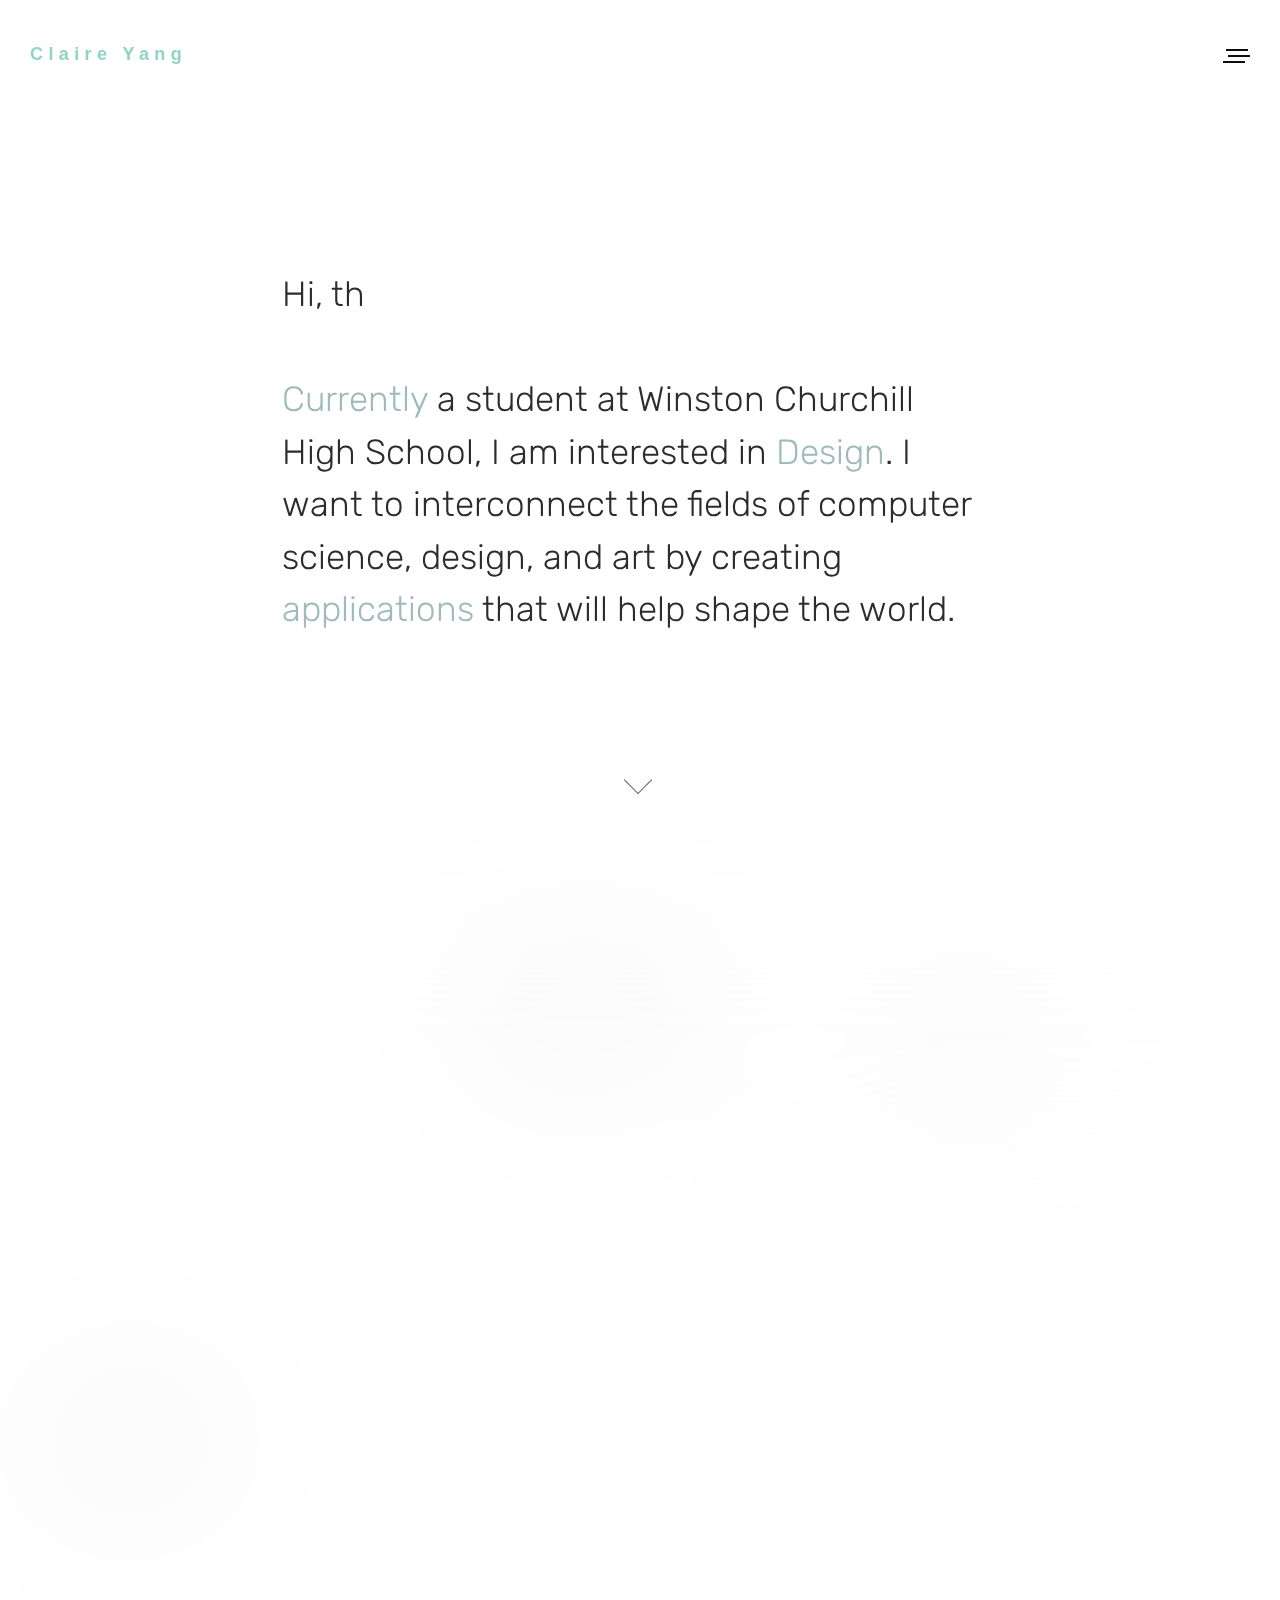
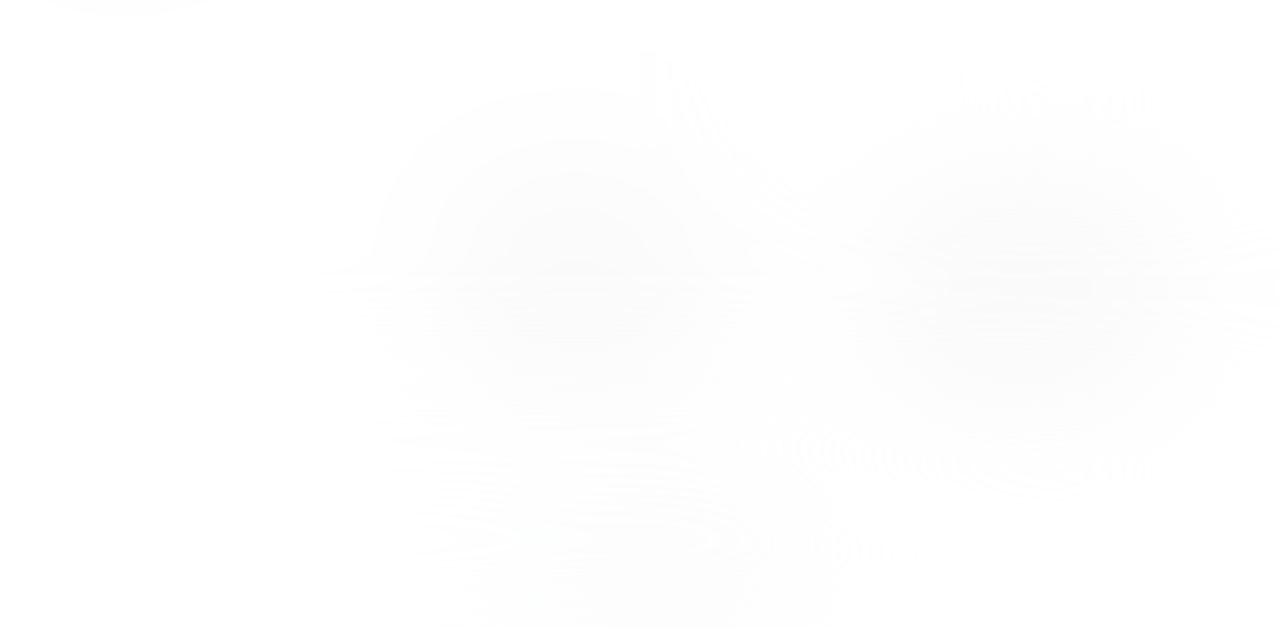
==== index.html @ 44d690f8 "Update index.html" ====
<!DOCTYPE html>
 <html lang="en" class="no-js">
 <head>
 <meta http-equiv="Content-Type" content="text/html; charset=utf-8" >
     <meta charset="utf-8" />
     <meta name="description" content="Claire Yang's design portfolio and artwork" />
     <meta name="keywords" content="design,portfolio, art, claire, yang, gallery" />
     <meta name="robots" content="nofollow" />
     <meta http-equiv="author" content="Claire Yang" />
     <meta http-equiv="pragma" content="no-cache" />
     <meta name="viewport" content="width=device-width" />
     <meta http-equiv="x-ua-compatible" content="ie=edge">
     <title>Claire Yang</title>
     <link href="https://fonts.googleapis.com/css?family=Poppins:400,600|Rubik:300,500" rel="stylesheet">
     <link href="https://fonts.googleapis.com/css?family=Poppins:400,600|Rubik:300,500" rel="stylesheet">

     <link rel="stylesheet" href="scripts/css/style.css" media="screen" />
 	<link rel="stylesheet" id="mqueries-style-css"  href="scripts/css/mqueries.css" type="text/css" media="all" />

     <script src="scripts/js/modernizr.js"></script>
 <!--     <script src="https://ajax.googleapis.com/ajax/libs/jquery/3.1.0/jquery.min.js" type="text/javascript"></script>
  -->
 </head>

 <body>
     <div class="site-container">
 		<!-- HEADER -->
 		<header id="header" class="header-transparent">        
 			<div class="header-inner clearfix">

 	            <div id="logo" class="left-float">
 					<a id="dark-logo" class="logotype" href="index.html"><strong>Claire Yang</strong></a>
 	            </div>

 	            <div id="menu" class="right-float clearfix">
 	                <a href="#" class="open-nav"><span class="hamburger"></span></a>

 	            	<nav id="main-nav">
 						<ul>
 							<li class="current-menu-item"><a href="#showcase">Portfolio</a>
 	                        	<ul class="submenu">
 	                            	        <li><p style="text-align:left; color:white; font-family: 'quicksand', Arial, sans-serif;font-size: 0.8em;">Artwork+Design+Computation</p></li>
 							                            </ul>							<li><a href="Resume.pdf" target="_blank">Resume</a></li>
 	             	                    </ul>
 	            	</nav>
 	            </div>

 			</div> <!-- END .header-inner -->
 		</header>

         <section id="hero" class="hero-almostfull site-header cf">

             <div class=“cf"></div>
             	
             	<div class="site-tagline">
                 	<p><span class="hoverIntro">Hello, I'm Claire Yang.</span></br> </br><a href="#" class ="hoverWord" data-words="Currently|2016-2020">Currently</a> a student at Winston Churchill High School, I am interested in <a href=“#" class="hoverWord" data-words = "Design|Communications">Design</a>. I want to interconnect the fields of computer science, design, and art by creating <a href="#" class="hoverWord" data-words = "applications|software">applications</a> that will help shape the world.</p>

             	</div>
                 <section id="scrollArrow" class="demo"><!--codepen from Naoya-->
                     <a href="#"><span></span></a>
                 </section><!--end code pen -->

         </section>
         <section class="site-content" id ="showcase" style="filter:blur(90px)">
             <div class="projects-feed cf">

                 <article class="project cf">
                     <a href="pages/portfolio1/index.html">
                         <div class="thumb">
                             <div data-picture data-alt="">
                                 <div data-src="pages/portfolio1/Claire with Leafgrayscale.jpg"></div>
                                 <noscript>
                                     <img src="pages/portfolio1/Claire with Leafgrayscale.jpg" alt="" />
                                 </noscript>
                             </div>
                         </div>

                         <div class="project-content-container">
                             <div class="project-content">
                                 <div class="table">
                                     <div class="table-cell">
                                         <div class="thumbnail-title">Portfolio</div>


                                          <p class="thumbnail-description">Artwork</p>
                                     </div>
                                 </div>
                             </div>
                         </div>
                         <!-- <div class="overlay"></div> --><!--OLD OPACITY THINGY-->
                     </a>
                 </article>
                 <article class="project cf">
                     <a href="pages/art/index.html">
                         <div class="thumb">
                             <div data-picture data-alt="">
                                 <div data-src="pages/art/Circle Painter-6.jpg"></div>
                                 <noscript>
                                     <img src="pages/art/Circle Painter-6.jpg" alt="" />
                                 </noscript>
                             </div>
                         </div>

                         <div class="project-content-container">
                             <div class="project-content">
                                 <div class="table">
                                     <div class="table-cell">
                                         <div class="thumbnail-title">art</div>

                                           <p class="thumbnail-description">Interactive art + Code</p>
                                     </div>
                                 </div>
                             </div>
                         </div>
                     </a>
                 </article>
                 <article class="project cf">
                     <a href="pages/design/index.html" >
                         <div class="thumb">
                             <div data-picture data-alt="">
                                 <div data-src="pages/design/Glow Night.pdf"></div>

                                 <noscript>
                                     <img src="pages/design/Glow Night.pdf" alt="" />
                                 </noscript>
                             </div>
                         </div>

                         <div class="project-content-container">
                             <div class="project-content">
                                 <div class="table">
                                     <div class="table-cell">
                                         <div class="thumbnail-title"> design</div>

                                           <p class="thumbnail-description">Logo + Flyers</p>
                                     </div>
                                 </div>
                             </div>
                         </div>
                     </a>
                 </article>
                 <!--used to have this "data-tilt data-tilt-max = "2" " right in project cf-->
                 <article class="project cf" >
                     <a href="pages/graphic/index.html">
                         <div class="thumb">
                             <div data-picture data-alt="">
                                 <div data-src="pages/graphic/Data Graphic.pdf"></div>
                                 <noscript>
                                     <img src="pages/graphic/Data Graphic.pdf" alt="" />
                                 </noscript>
                             </div>
                         </div>

                         <div class="project-content-container">
                             <div class="project-content">
                                 <div class="table">
                                     <div class="table-cell">
                                        <div class="thumbnail-title">Graphic</div>
                                           <p class="thumbnail-description">MoCo Student Graphic Designer</p>
                                     </div>
                                 </div>
                             </div>
                         </div>
                     </a>
                 </article>
                 <article class="project cf">
                     <a href="pages/computation/index.html">
                         <div class="thumb">
                             <div data-picture data-alt="">
                                 <div data-src="pages/computation/Dorm.png"></div>
                                 <noscript>
                                     <img src="pages/computation/Dorm.png" alt="" />
                                 </noscript>
                             </div>
                         </div>

                         <div class="project-content-container">
                             <div class="project-content">
                                 <div class="table">
                                     <div class="table-cell">
                                         <div class="thumbnail-title">Computing</div>

                                          <p class="thumbnail-description">Computer Science Project</p>
                                                                                            </div>
                                 </div>
                             </div>
                         </div>
                     </a>
                 </article>


             <!--END .projects-feed-->
             </div>
 			<div>
 				<p style="text-align:center; margin:40px; font-size:0.8em;"><a href=“mailto:clairesyyang@hotmail.com”>clairesyyang@hotmail.com</a>   |   240-444-2303  |  <br>Please contact me if you have any questions :) </p>
 			</div>

         <!--END .site-content-->
         </section>


     <!--END .site-container-->
     </div>
 	  <script src="scripts/js/jquery-2.1.4.min.js"></script>
 	<script type="text/javascript" src="scripts/js/script.js"></script>

     <script src="scripts/js/jquery.imagesloaded.min.js"></script>
     <script src="scripts/js/main.js"></script>  
     <script src="scripts/js/typed.js" type="text/javascript"></script>
     <script type = "text/javascript" src = "scripts/js/vanillaTilt.js"></script>

    <script>
         $(document).ready(function(){
             Typed.new('.hoverIntro', {
                 strings: ["Hi, this is Claire! Welcome to my portfolio!"],
                 typeSpeed:95,
                 backDelay: 1200,
                 loop: false,
                 contentType: 'html', // or text
                 loopCount: 1,
             });
         });
     </script>

 </body>
 </html>
---- scripts/css/style.css ----
/*=================================*/
/*  Table of Contents

/*  - Reset & Clearfix Styles
/*  - Main Styles
/*General elements
/*typeeffects
/*header/menyu/nav/portfolio
/*  	- type effect
/*		- the scroll bounce arrow
/*      - Titles
/*		- Column Grids / Spacer
/*		- Horizontal
/*	    - HERO / PAGETITLE
/*      - Navigation Styles
/*      - Projects Feed - Grid look from MIT MEDia labs and LEvent Usta! Microinteractions from me
/*  - Structure
/*  - Grid
/*  - Footer Styles
/*  - Media Queries
/*=================================*/
/* Reset & Clearfix Styles
/*=================================*/

html, body, div, span, applet, object, iframe, 
h1, h2, h3, h4, h5, h6, p, blockquote, pre, a, 
abbr, acronym, address, big, cite, code, del, 
dfn, em, img, ins, kbd, q, s, samp, small, 
strike, strong, sub, sup, tt, var, b, u, i, dl, dt, dd, ol, ul, li, fieldset, form, 
label, legend, table, caption, tbody, tfoot, 
thead, tr, th, td { 
	margin: 0; padding: 0; border: 0; 
	outline: 0; font-size: 100%; 
	vertical-align: baseline; 
	background: transparent; } 

body { line-height: 1; } 
ol, ul { list-style: none; } 
blockquote, q { quotes: none; } 
blockquote:before, 
blockquote:after, 
q:before, 
q:after { content: ''; content: none; } :focus { outline: 0; } ins { text-decoration: none; } del { text-decoration: line-through; } table { border-collapse: collapse; border-spacing: 0; }

.cf:before, .cf:after { content: " "; display: table; } .cf:after { clear: both; }

/*=================================*/
/* Main Styles
/*=================================*/
@font-face {
    font-family: PROTOTYPE;
    src: url(../../fonts/Prototype.ttf);
}
/*---------------------------------------------- 
2. GENERAL ELEMENTS
------------------------------------------------*/
#page-content {
	overflow: hidden;
	margin: 0;
	min-width: 1080px;
	}
	
#page-body {
	padding-top: 150px;					
	}
	#page-body.nopadding { padding: 0; }

.wrapper {
	width: 1080px;
	margin: 0 auto;
	}
	.wrapper-small { width: 780px;	margin: 0 auto; }
	.wrapper-mini { width: 400px;	margin: 0 auto; }
	.wrapper:after, .wrapper-small:after, .wrapper-mini:after  { content: ""; display: block; clear: both; visibility: hidden; font-size: 0;  height: 0; }

.left-float { 
	float: left; 
	}
	
.right-float { 
	float: right; 
	}
	
.align-center {
	text-align: center;
	}
	
.align-right {
	text-align: right;
	}
	
.text-light {
	color: #ffffff;
	}

.colored {
	color: #90D4C5;
	}
/*==============PAGE LOADER START===================*/

body.loading-end .pace { opacity:0!important;filter:alpha(opacity=0)!important;-ms-filter:"progid:DXImageTransform.Microsoft.Alpha(Opacity=0)"!important; }


/*==============TYPE EFFECT YASSSS ===================*/
.typed-cursor{
            opacity: 0;
            font-weight: 500;
            -webkit-animation: blink 0.8s 6;
            -moz-animation: blink 0.8s 6;
            -ms-animation: blink 0.8s 6;
            -o-animation: blink 0.8s 6;
            animation: blink 0.8s 6;
        }
        @-keyframes blink{
            0% { opacity:0; }
            50% { opacity:1; }
            100% { opacity:0; }
        }
        @-webkit-keyframes blink{
            0% { opacity:0; }
            50% { opacity:1; }
            100% { opacity:0; }
        }
        @-moz-keyframes blink{
            0% { opacity:0; }
            50% { opacity:1; }
            100% { opacity:0; }
        }
        @-ms-keyframes blink{
            0% { opacity:0; }
            50% { opacity:1; }
            100% { opacity:0; }
        }
        @-o-keyframes blink{
            0% { opacity:0; }
            50% { opacity:1; }
            100% { opacity:0; }
}
/*===============the scroll bounce arrow==================*/

#scrollArrow a:hover {
    opacity: .5;
}
#scrollArrow a span {
    position: absolute;
    left: 50%;
    bottom: 20px;
    width: 20px;
    height: 20px;
    margin-left: -12px;
    border-left: 1.5px solid #000000;
    border-bottom: 1.5px solid #000000;
    -webkit-transform: rotate(-45deg);
    transform: rotate(-45deg);
    -webkit-animation: sdb04 2s infinite;
    animation: sdb04 2s infinite;
    box-sizing: border-box;
}
@-webkit-keyframes sdb04 {
    0% {-webkit-transform: rotate(-45deg) translate(0, 0);}
    20% {-webkit-transform: rotate(-45deg) translate(-8px, 8px);}
    40% {-webkit-transform: rotate(-45deg) translate(0, 0);}
}
@keyframes sdb04 {
    0% {transform: rotate(-45deg) translate(0, 0);}
    20% {transform: rotate(-45deg) translate(-8px, 8px);}
    40% {transform: rotate(-45deg) translate(0, 0);}
}
/*==============header Stuff start ===================*/
/*---------------------------------------------- 
3. HEADER
------------------------------------------------*/
header {
	position: fixed;
	font-family: PROTOTYPE,helvetica,sans-serif;
    font-size: 18px;
	letter-spacing: 2px;
	top: 0;
	left: 0;
	width: 100%;
	height: 0px;
	z-index: 10;
}	
header.non-fixed {	position: absolute; }	
	
header .header-inner { padding: 0px 30px; height: 0; margin-top: 40px; margin-bottom: 60px; }
header .header-inner.wrapper { padding: 0; }

/* header background (white bar when nav is open)*/
header:after {
	content:"";
	background: #ffffff;
	position: absolute;
	top: -150px;									
	left: 0;	
	width: 100%;
	height: 150px;								
	transition: top 0.3s ease;
	z-index: 9;
	}
	header.nav-is-open:after { top: 0; }
	header.header-transparent:after { background: transparent; display: none; }
		
header #logo {
	max-width: 100%;
	height: 30px;								
	position: relative;
	z-index: 10;
	letter-spacing: 0.3em;
}

header #logo #dark-logo + #light-logo {
	position: absolute;
	top: 0;
	left: 0;
	height: 100%;
	opacity: 0; filter: alpha(opacity=0); -ms-filter:"progid:DXImageTransform.Microsoft.Alpha(Opacity=0)";
}


/* switching logos */
header #logo .logotype { transition: opacity 0.3s ease; }
header.nav-is-open #logo #dark-logo { opacity: 1; filter: alpha(opacity=100); -ms-filter:"progid:DXImageTransform.Microsoft.Alpha(Opacity=100)"; }
header.nav-is-open #logo #light-logo {opacity:0;filter: alpha(opacity=0);-ms-filter:"progid:DXImageTransform.Microsoft.Alpha(Opacity=0)";}
header #logo.show-light-logo #dark-logo { opacity: 0; filter: alpha(opacity=0); -ms-filter:"progid:DXImageTransform.Microsoft.Alpha(Opacity=0)"; }
header #logo.show-light-logo #dark-logo + #light-logo { opacity: 1; filter: alpha(opacity=100); -ms-filter:"progid:DXImageTransform.Microsoft.Alpha(Opacity=100)"; }

.header-transparent #logo #dark-logo { opacity: 1; filter: alpha(opacity=100); -ms-filter:"progid:DXImageTransform.Microsoft.Alpha(Opacity=100)"; }
.header-transparent #logo #light-logo { opacity: 0; filter: alpha(opacity=0); -ms-filter:"progid:DXImageTransform.Microsoft.Alpha(Opacity=0)"; }
.header-transparent #logo.show-light-logo #dark-logo { opacity: 0; filter: alpha(opacity=0); -ms-filter:"progid:DXImageTransform.Microsoft.Alpha(Opacity=0)"; }
.header-transparent #logo.show-light-logo #dark-logo + #light-logo { opacity: 1; filter: alpha(opacity=100); -ms-filter:"progid:DXImageTransform.Microsoft.Alpha(Opacity=100)"; }

header.hero-invisible #logo #dark-logo { opacity: 1!important; filter: alpha(opacity=100)!important; -ms-filter:"progid:DXImageTransform.Microsoft.Alpha(Opacity=100)"!important; }
header.hero-invisible #logo #light-logo {opacity:0!important;filter: alpha(opacity=0)!important;-ms-filter:"progid:DXImageTransform.Microsoft.Alpha(Opacity=0)"!important;}


/* header-open on page load */
header.header-open:after { top: 0; }
header.header-open:not(.header-transparent) #logo #dark-logo, header.nav-is-open:not(.header-transparent) #logo #dark-logo{opacity:1!important;filter:alpha(opacity=100)!important;-ms-filter:"progid:DXImageTransform.Microsoft.Alpha(Opacity=100)"!important;}
header.header-open:not(.header-transparent) #logo #light-logo, header.nav-is-open:not(.header-transparent) #logo #light-logo{opacity:0!important;filter: alpha(opacity=0)!important;-ms-filter:"progid:DXImageTransform.Microsoft.Alpha(Opacity=0)"!important;}

header.header-open:not(.header-transparent) + #hero, header.header-open:not(.header-transparent) + #page-body { 
	margin-top: 140px; 						
}
/*---------------------------------------------- 
5. MENU / NAV
------------------------------------------------*/
#menu {
	position: relative;
	z-index: 10;
}
	
.open-nav {
	display: block;
	height: 30px;										
	float: right;
	position: relative;
	z-index: 10;
	margin-left: 20px;
	}

.open-nav .hamburger {
 	display: inline-block;
	width: 22px;
	height: 2px;
	background-color: #0d0d0d;
	position: relative;
	top: -3px;
	transition: background 0.4s ease;
	}
	
.open-nav .hamburger:before, .open-nav .hamburger:after {
  	content: '';
  	width: 100%;
  	height: 100%;
  	position: absolute;
  	background-color: #0d0d0d;
  	right: 0;
  	-webkit-transform: translateZ(0);
  	-moz-transform: translateZ(0);
  	-ms-transform: translateZ(0);
  	-o-transform: translateZ(0);
  	transform: translateZ(0);
  	-webkit-backface-visibility: hidden;
  	backface-visibility: hidden;
  	transition: transform 0.4s, background 0.4s ease, right .2s ease;
	-webkit-transition: -webkit-transform 0.4s ease, background 0.4s, right .2s ease;
    -moz-transition: -moz-transform 0.4s, background 0.4s ease, right .2s ease;
    -o-transition: -o-transform 0.4s, background 0.4s ease, right .2s ease;
    -ms-transition: -ms-transform 0.4s, background 0.4s ease, right .2s ease;
	}
	
.open-nav .hamburger:before {
	right: 2px;	
  	-webkit-transform: translateY(-6px) rotate(0deg);
  	-moz-transform: translateY(-6px) rotate(0deg);
  	-ms-transform: translateY(-6px) rotate(0deg);
  	-o-transform: translateY(-6px) rotate(0deg);
  	transform: translateY(-6px) rotate(0deg);
	}
.open-nav .hamburger:after {
	right: 5px;	
  	-webkit-transform: translateY(6px) rotate(0deg);
  	-moz-transform: translateY(6px) rotate(0deg);
  	-ms-transform: translateY(6px) rotate(0deg);
  	-o-transform: translateY(6px) rotate(0deg);
  	transform: translateY(6px) rotate(0deg);
	}
	
.open-nav:hover .hamburger:before, .open-nav:hover .hamburger:after { 
	right: 0px;
 	}

.open-nav .text {
	width: 65px;
	text-align: right;
	display: inline-block;
	font-family: PROTOTYPE, helvetica,sans-serif;;
	font-weight: 700;
	font-size: 14px;
	line-height: 30px;										
	text-transform: uppercase;
	color: #0d0d0d;
	letter-spacing: 0.12em;
	transition: width 0.4s ease, opacity 0.2s ease 0.3s, color 0.4s;
}
	
	
/* open nav state */	
header.nav-is-open #menu .open-nav .hamburger {
  	background-color: transparent;
	transition: background 0.1s ease;
}
header.nav-is-open #menu .open-nav .hamburger:before {
	width:70%;
	right: 0px;	
	-webkit-transform: translateY(0) rotate(45deg);
	-moz-transform: translateY(0) rotate(45deg);
	-ms-transform: translateY(0) rotate(45deg);
	-o-transform: translateY(0) rotate(45deg);
	transform: translateY(0) rotate(45deg);
  	background-color: #0d0d0d;
}
header.nav-is-open #menu .open-nav .hamburger:after {
	width:70%;
	right: 0px;
	-webkit-transform: translateY(0) rotate(-45deg);
	-moz-transform: translateY(0) rotate(-45deg);
	-ms-transform: translateY(0) rotate(-45deg);
	-o-transform: translateY(0) rotate(-45deg);
	transform: translateY(0) rotate(-45deg);
  	background-color: #0d0d0d;
}

header.nav-is-open #menu .open-nav .text {
	transition: width 0.4s ease, opacity 0.2s ease;
  	width: 0px;
	opacity: 0; filter: alpha(opacity=0); -ms-filter:"progid:DXImageTransform.Microsoft.Alpha(Opacity=0)";
	}
	


nav#main-nav {
	float: left;
	visibility: hidden;
	}
	header.nav-is-open #menu nav#main-nav { visibility: visible; }
	
nav#main-nav ul {
	list-style: none;
	text-align: center;
	margin: 0 auto;
	position: relative;
	z-index: 10;
	}

nav#main-nav ul > li {
	margin: 0 0 0 20px;
	padding: 0;
	display: inline-block;
	position: relative;
	transition: top 0.3s ease 0.4s, opacity 0.3s ease;
	top: -5px;
	opacity: 0; filter: alpha(opacity=0); -ms-filter:"progid:DXImageTransform.Microsoft.Alpha(Opacity=0)";
	}
	nav#main-nav ul > li:first-child { margin: 0; }
	header.nav-is-open #menu nav#main-nav ul > li:nth-child(2n) { transition: top 0.3s ease 0.5s, opacity 0.3s ease 0.5s; }
	header.nav-is-open #menu nav#main-nav ul > li:nth-child(3n) { transition: top 0.3s ease 0.6s, opacity 0.3s ease 0.6s; }
	header.nav-is-open #menu nav#main-nav ul > li:nth-child(4n) { transition: top 0.3s ease 0.7s, opacity 0.3s ease 0.7s; }
	header.nav-is-open #menu nav#main-nav ul > li:nth-child(5n) { transition: top 0.3s ease 0.8s, opacity 0.3s ease 0.8s; }
	header.nav-is-open #menu nav#main-nav ul > li:nth-child(6n) { transition: top 0.3s ease 0.9s, opacity 0.3s ease 0.9s; }
	header.nav-is-open #menu nav#main-nav ul > li:nth-child(7n) { transition: top 0.3s ease 1.0s, opacity 0.3s ease 1.0s; }
	header.nav-is-open #menu nav#main-nav ul > li:nth-child(8n) { transition: top 0.3s ease 1.1s, opacity 0.3s ease 1.1s; }
	header.nav-is-open #menu nav#main-nav ul > li { top: 0; opacity: 1; filter: alpha(opacity=100); -ms-filter:"progid:DXImageTransform.Microsoft.Alpha(Opacity=100)"; transition: top 0.3s ease 0.4s, opacity 0.3s ease 0.4s; }
	
nav#main-nav ul li > a {
	display: inline-block;
	font-family: PROTOTYPE, helvetica,sans-serif;;
	font-weight: 700;
	font-size: 14px;
	line-height: 30px;										
	text-transform: uppercase;
	color: #0d0d0d;
	letter-spacing: 0.12em;
	transition: all 100ms ease;
	}
	nav#main-nav > ul > li:hover > a, nav#main-nav > ul > li.current-menu-item > a { color: #90D4C5 !important; }

/* submenu */
nav#main-nav ul li > ul.submenu {
	position: absolute;
	top: 20px;
	right: -20px;
	width: 240px;
	padding-top: 20px;
	opacity: 0; filter: alpha(opacity=0); -ms-filter:"progid:DXImageTransform.Microsoft.Alpha(Opacity=0)";
	visibility: hidden;
	transition: all 400ms ease;
	}
	nav#main-nav ul li:hover > ul.submenu { 
	opacity: 1; filter: alpha(opacity=100); -ms-filter:"progid:DXImageTransform.Microsoft.Alpha(Opacity=100)";
	visibility: visible;
	top: 30px;
	transition: all 400ms ease;
	}
	
nav#main-nav ul li > ul.submenu > li {
	margin: 0;
	padding: 2px 20px 2px 20px;
	display: block;
	position: relative;
	text-align: right;
	background: #0d0d0d;
	}
	nav#main-nav ul li > ul.submenu > li:first-child { padding-top: 15px; }
	nav#main-nav ul li > ul.submenu > li:last-child { padding-bottom: 15px; }
	
nav#main-nav ul li > ul.submenu > li a {
	color: #ffffff;
	font-weight: 400;
	font-size: 13px;
	line-height: 18px;
	opacity: 0.6; filter: alpha(opacity=60); -ms-filter:"progid:DXImageTransform.Microsoft.Alpha(Opacity=60)";
	}
	
nav#main-nav ul li > ul.submenu > li a em, nav#main-nav ul li > ul.submenu > li a i {
	font-size: 0.9em;
	text-transform: none;
	letter-spacing: 0.05em;
	}
	
nav#main-nav ul li > ul.submenu > li a:hover, nav#main-nav ul li > ul.submenu > li.current-menu-item > a {
	opacity: 1; filter: alpha(opacity=100); -ms-filter:"progid:DXImageTransform.Microsoft.Alpha(Opacity=7-100)";
	}
	
	
/* menu color switch */
header:not(.hero-invisible) .menu-light .open-nav .text { color: #ffffff; }
header:not(.hero-invisible) .menu-light .open-nav .hamburger, header:not(.hero-invisible) .menu-light .open-nav .hamburger:before, header:not(.hero-invisible) .menu-light .open-nav .hamburger:after { background-color: #ffffff; }
.menu-light nav#main-nav > ul > li > a { color: #ffffff; }	
header.nav-is-open:not(.header-transparent) .menu-light nav#main-nav > ul > li > a { color: #0d0d0d; }	
header.header-open:not(.header-transparent) .menu-light nav#main-nav > ul > li > a { color: #0d0d0d; }	

header.nav-is-open.header-transparent #menu.menu-light .open-nav .text { color: #ffffff; }
header.nav-is-open.header-transparent #menu.menu-light .open-nav .hamburger:before { background-color: #ffffff; }
header.nav-is-open.header-transparent #menu.menu-light .open-nav .hamburger:after { background-color: #ffffff; }
header.nav-is-open.header-transparent #menu.menu-light .open-nav .hamburger:before { background-color: #ffffff; }
header.nav-is-open.header-transparent #menu.menu-light .open-nav .hamburger:after { background-color: #ffffff; }

header.hero-invisible #menu .open-nav .text { color: #0d0d0d !important; }
header.hero-invisible #menu .open-nav .hamburger, header.hero-invisible #menu .open-nav .hamburger:before, header.hero-invisible #menu .open-nav .hamburger:after { background-color: #0d0d0d !important; }
header.nav-is-open #menu .open-nav .hamburger { background-color: transparent !important; }
header.hero-invisible .menu-light nav#main-nav > ul > li > a { color: #0d0d0d; }	

/* header-open on page load */
header.header-open #menu .open-nav { display: none; }
header.header-open #menu nav#main-nav { visibility: visible;}
header.header-open nav#main-nav ul > li { transition: none; top: 0px; opacity: 1; filter: alpha(opacity=100); -ms-filter:"progid:DXImageTransform.Microsoft.Alpha(Opacity=100)";	}


/*---------------------------------------------- 
8. PORTFOLIO
------------------------------------------------*/

/* portfolio wolf items hover effect */
.portfolio-wolf-item .portfolio-caption a {
	transition: all 0.3s ease 0.05s;
	display: block;
}
	
.portfolio-wolf-item .portfolio-caption a:hover, .portfolio-wolf-item .portfolio-caption.hovered a {
	-webkit-transform: translateX(-20px);
  	-moz-transform: translateX(-20px);
  	-ms-transform: translateX(-20px);
  	-o-transform: translateX(-20px);
  	transform: translateX(-20px);
}
.portfolio-wolf-item.wright .portfolio-caption a:hover, .portfolio-wolf-item.wright .portfolio-caption.hovered a {
	-webkit-transform: translateX(20px);
  	-moz-transform: translateX(20px);
  	-ms-transform: translateX(20px);
  	-o-transform: translateX(20px);
  	transform: translateX(20px);
}
	
.portfolio-wolf-item .portfolio-media a.wolf-media-link img { 
	transition: all 0.5s ease 0.05s;
}
	.portfolio-wolf-item .portfolio-media a.wolf-media-link:hover img, .portfolio-wolf-item .portfolio-media.hovered a.wolf-media-link img { 
	-webkit-transform:scale(1.05);
    -moz-transform:scale(1.05); 
    -ms-transform:scale(1.05);
    -o-transform:scale(1.05); 
     transform:scale(1.05);
}

/*---------------------------------------------- 
12. HORIZONTAL SECTIONS
------------------------------------------------*/
.horizontal-section .horizontal-inner {
	padding: 200px 0;
}
/*---------------------------------------------- 
14. COLUMNS GRID
------------------------------------------------*/
.column-section { margin-top: 60px; }
div .column-section:first-child, .spacer + .column-section { margin-top: 0px; }
	
.column { 
	float: left; 
	margin-right: 60px;
	min-height: 1px;
	}

.one-full { width: 100%; float: none; margin-right: 0; }
.one-half  { width: 510px; }
.one-third { width: 320px; }
.two-third { width: 700px; }
.one-fourth { width: 225px; }
.two-fourth { width: 510px; }
.three-fourth { width: 795px; }
.one-fifth { width: 168px; }
.two-fifth { width: 396px; }
.three-fifth { width: 624px; }
.four-fifth { width: 852px; }

.wrapper-small .one-half { width: 360px; }
.wrapper-small .one-third { width: 220px; }
.wrapper-small .two-third { width: 500px; }
.wrapper-small .one-fourth { width: 150px; }
.wrapper-small .two-fourth { width: 360px; }
.wrapper-small .three-fourth { width: 570px; }
.wrapper-small .one-fifth { width: 108px; }
.wrapper-small .two-fifth { width: 276px; }
.wrapper-small .three-fifth { width: 444px; }
.wrapper-small .four-fifth { width: 612px; }

.wrapper-mini .column { float: none; margin-right: 0px; width: 100%; }

.last-col { margin-right: 0px !important; }


/*	Spacer
------------------------------------------------*/
.spacer {
	width: 100%;
	display: block;
	}	

.spacer.spacer-mini { height: 20px; }
.spacer.spacer-small { height: 40px; }
.spacer.spacer-medium { height: 120px; }
.spacer.spacer-big { height: 160px; }

/*	Gallery
------------------------------------------------*/
.gallery {
	margin: 0;
	padding: 0;
	list-style: none;
	width: 100%;
	overflow: hidden;
	}
	.gallery.spaced { width: calc(100% + 80px);  left: -40px; position: relative; }
	
.gallery li {
	margin: 0;
	padding: 0;
	float: left;
	width: 100%;
	overflow: hidden;
	margin: 0;
	}
	
.gallery-col2 li { width: 50%;  }
.gallery-col3 li { width: 33.3%;  }
.gallery-col4 li { width: 25%;  }
.gallery-col5 li { width: 20%;  }
.gallery-col6 li { width: 16.66%;  }

.gallery.spaced li { width: calc(100% - 80px); margin: 0 40px 80px 40px;  }
.gallery-col2.spaced li { width: calc(50% - 80px);  }
.gallery-col3.spaced li { width: calc(33.3% - 80px);  }
.gallery-col4.spaced li { width: calc(25% - 80px);  }
.gallery-col5.spaced li { width: calc(20% - 80px);  }
.gallery-col6.spaced li { width: calc(16.66% - 80px);  }
	
	

/*---------------------------------------------- 
9. FILTER / SHARE
------------------------------------------------*/	
#header-filter, #header-share {
	z-index: 11;
	position: fixed;
	top: -150px;									
	left: 0;
	width: 100%;
	min-height: 150px;							
	overflow:hidden;
	transition: top 0.4s ease;
	}
	#header-filter.filter-is-open, #header-share.share-is-open { top: 0px; }
	
#header-filter:after, #header-share:after {
	content:"";
	background: #f2f2f2;
	position: absolute;
	z-index: 0;
	top: 0;									
	left: 0;	
	width: 100%;
	height: 100%;								
	transition: top 0.3s ease;
	}
	
#header-filter .filter-inner, #header-share .share-inner {
	position: absolute;
	left: 40px;
	width: calc(100% - 80px);
	z-index: 1;
	top: 50%;
	-webkit-transform: translateY(-50%);
  	-moz-transform: translateY(-50%);
  	-ms-transform: translateY(-50%);
  	-o-transform: translateY(-50%);
  	transform: translateY(-50%);
	}
	.wrapper #header-filter .filter-inner, .wrapper #header-share .share-inner { width: 1080px; left: 50%; margin-left: -540px; }
	
#menu .open-filter, #menu .open-share {	
	font-family: PROTOTYPE,helvetica,sans-serif; 
	font-weight: 600; 
	text-transform: uppercase; 
	letter-spacing: 0.1em;
	font-size: 12px;
	line-height: 20px;
	color: #0d0d0d;
	opacity: 0; filter: alpha(opacity=0); -ms-filter:"progid:DXImageTransform.Microsoft.Alpha(Opacity=0)";
	visibility: hidden;
	position: absolute;
	z-index: 2;
	bottom: -60px;
	right: 0px;
	transition: all 200ms ease;
	}
	header.hero-invisible #menu .open-filter, header #menu .open-share {opacity:0.5;filter: alpha(opacity=50); -ms-filter:"progid:DXImageTransform.Microsoft.Alpha(Opacity=50)"; visibility: visible; }
	header #menu .open-filter:hover, header #menu .open-share:hover { opacity: 1; filter: alpha(opacity=100); -ms-filter:"progid:DXImageTransform.Microsoft.Alpha(Opacity=100)"; }
	
#header-filter .close-filter, #header-share .close-share { 
	position: absolute;
	z-index: 4;
	top: 50%;
	margin-top: -8px;
	right: 0;
	margin-left: -9px;
	text-indent: -9999px;
	display: block;
	width: 16px;
	height: 16px;
	opacity: 0.5; filter: alpha(opacity=50); -ms-filter:"progid:DXImageTransform.Microsoft.Alpha(Opacity=50)";
	transition: opacity 200ms linear;
	}
	#header-filter .close-filter:hover, #header-share .close-share:hover { opacity: 1; filter: alpha(opacity=100); -ms-filter:"progid:DXImageTransform.Microsoft.Alpha(Opacity=100)"; } 

#header-filter .close-filter:before, #header-filter .close-filter:after, #header-share .close-share:before, #header-share .close-share:after {
	width: 16px;
	height: 2px;	
  	content: '';
  	position: absolute;
	top: 7px;
	left: 0;
  	background-color: #0d0d0d;
	-webkit-transform: rotate(45deg);
	-moz-transform: rotate(45deg);
	-ms-transform: rotate(45deg);
	-o-transform: rotate(45deg);
	transform: rotate(45deg);
	transition: opacity 400ms 0.3s linear;
	opacity: 0; filter: alpha(opacity=0); -ms-filter:"progid:DXImageTransform.Microsoft.Alpha(Opacity=0)";
	}
	#header-filter.filter-is-open .close-filter:before, #header-filter.filter-is-open .close-filter:after,
	#header-share.share-is-open .close-share:before, #header-share.share-is-open .close-share:after { opacity: 1; filter: alpha(opacity=100); -ms-filter:"progid:DXImageTransform.Microsoft.Alpha(Opacity=100)"; }
	
#header-filter .close-filter:after, #header-share .close-share:after { 
	-webkit-transform: rotate(-45deg);
	-moz-transform: rotate(-45deg);
	-ms-transform: rotate(-45deg);
	-o-transform: rotate(-45deg);
	transform: rotate(-45deg);
	}

#header-filter .title-filter, #header-share .title-share { 
	margin-top: 0px;
 	}	
	
#header-filter .title-filter + ul.filter, #header-share .title-share + ul.share { 
	margin-top: 10px;
 	}
	
ul.filter {
	margin: 0;
	padding: 0;
	list-style: none;
	height: auto;
	}
	#header-filter.filter-is-open ul.filter { opacity: 1; filter: alpha(opacity=100); -ms-filter:"progid:DXImageTransform.Microsoft.Alpha(Opacity=100)"; }
	
ul.filter li {
	padding: 0 10px;
	margin: 0;	
	display: inline-block;
	}	
		
ul.filter li a {
	position: relative;
	font-family: 'Rubik', sans-serif, Consolas, monospace; 
	font-weight: 300;
	font-size: 13px;
	text-transform: none;
	color: #0d0d0d;
	letter-spacing: 0.12em;
	line-height: 20px;
	padding-left: 0.1em;
	transition: opacity 200ms linear;
	}
	.text-light ul.filter li a { color: #ffffff; }
	
ul.filter li a.active, ul.filter li a:hover {
	color: #90D4C5;
	}

/* switching color filter + share*/
header:not(.hero-invisible) #menu.menu-light .open-filter, #menu.menu-light:not(.hero-invisible) .open-share { color: #ffffff; }
header.nav-is-open:not(.header-transparent) #menu .open-filter, header.nav-is-open:not(.header-transparent) #menu .open-share { color: #0d0d0d; }
header.header-open:not(.header-transparent) #menu .open-filter, header.header-open:not(.header-transparent) #menu .open-share { color: #0d0d0d; }

header.nav-is-open.header-transparent #menu.menu-light .open-filter, header.nav-is-open.header-transparent #menu.menu-light .open-share { color: #ffffff; }

header.hero-invisible #menu .open-filter, header.hero-invisible #menu .open-share { color: #0d0d0d !important; }

/*---------------------------------------------- 
16. LOGOGOGOGOGOO
------------------------------------------------*/
header #logo { height: 28px;	 }
.open-nav { height: 28px; }
.open-nav .text { line-height: 28px;	 }
nav#main-nav ul li > a { line-height: 28px; }

/* logo height + header-inner margin (30px + 2*60px) */
#page-body { padding-top: 150px; }
header:after { top: -150px; height: 150px; }	
header.header-open:not(.header-transparent) + #hero, header.header-open:not(.header-transparent) + #page-body { margin-top: 150px; }
#header-filter, #header-share { top: -150px;	 min-height: 150px; }
@media only screen and (max-width: 1024px) { nav#main-nav { top: 150px !important; } }


/*==============header Stuff end ===================*/

/*=================================*/
/*-----HERO HEADERS-----*/
#hero {
	position: relative;
	overflow: hidden;
	background-position: center center;
	background-size: cover;
}
/* hero pagetitle */
#hero .page-title {
	padding-top: 200px;
	padding-bottom: 120px;
	position: relative;
	text-align: center;
	}
	#hero .page-title:not(.wrapper) { width: calc(100% - 80px); padding-left: 40px; padding-right: 40px; }
	
#hero.hero-full { height: 100vh; }
#hero.hero-almostfull { height: 90vh; }
#hero.hero-big { height: 600px; max-height: 80vh;}
	
#hero.hero-full .page-title, #hero.hero-almostfull .page-title, #hero.hero-big .page-title, #hero.hero-half .page-title {
	padding: 0; 
	position: absolute;
	top: 50%;
	left: 40px;
	-webkit-transform: translateY(-50%); 
	-moz-transform: translateY(-50%); 
	-ms-transform: translateY(-50%);
	-o-transform: translateY(-50%);  
	transform: translateY(-50%);	
	}

#hero .page-title.hleft { text-align: left; }
#hero.hero-full .page-title.hright, #hero.hero-almostfull .page-title.hright,#hero.hero-big .page-title.hright, #hero.hero-half .page-title.hright { text-align: right; left: auto; right: 40px; }
#hero.hero-full .page-title.vbottom, #hero.hero-almostfull .page-title.vbottom, #hero.hero-big .page-title.vbottom, #hero.hero-half .page-title.vbottom
{ top: auto; bottom: 60px; -webkit-transform: none;-moz-transform: none;-ms-transform: none;-o-transform: none; transform: none; }
#hero.hero-full .page-title.vtop, #hero.hero-almostfull .page-title.vtop,#hero.hero-big .page-title.vtop, #hero.hero-half .page-title.vtop
{ bottom: auto; top: 60px; -webkit-transform: none;-moz-transform: none;-ms-transform: none;-o-transform: none; transform: none; }

/* if wolf item in page-title */
#hero .page-title .wolf-item  { margin-bottom: 0px; }

/*-----HERO HEADERS-----*/

* { box-sizing: border-box; }
html {
    font-family: 'Rubik', sans-serif, Arial, sans-serif;
    -ms-text-size-adjust: 100%; /* 2 */
    -webkit-text-size-adjust: 100%; /* 2 */
}
body {
    background: #FFFFFF;
    color: #2c2c2c;
    font-family: 'Rubik', sans-serif, Arial, sans-serif;
    font-size: 14px;
    line-height: 1.65;
    opacity: 0;
    overflow-x: hidden;
    transition: opacity 0.25s ease-in 0.1s;
    word-wrap: break-word;
    -webkit-text-size-adjust: none;
}
body.loaded,
.no-js body {
    opacity: 1;
}
a, a:visited {
    color: #90D4C5;
    text-decoration: none;
    transition: color 0.1s ease-in-out;
}
a:hover, a:active {
    color: #2c2c2c;
    text-decoration: none;
}

h1,h2,h3 {
    font-weight: 500;
    line-height: 1.5;
}
h1 {
    font-size: 2.2rem;
    font-family:PROTOTYPE,helvetica,sans-serif;
    letter-spacing: 2px;
    margin: 0 0 40px;
}

h2 {
    font-size: 1.8rem;
    margin: 0;
}

h3 {
    font-size: 1.4rem;
}

h4 {
    font-size: 1.2rem;
}

h5 {
    font-size: 1rem;
}

h6 {
    font-size: .8rem;
}

h3,
h4,
h5,
h6 {
    text-transform: uppercase;
    margin: 0 0 10px;
}
h4,
h5,
h6 {
   font-weight: normal;
}
p,li {
    font-weight: 300;
    font-size: 1rem;/*1.2*/
    line-height: 1.5;
    margin: 0 0 20px;
}
small {
    font-weight: 300;
    font-size: 1rem;
    color: #747474
}
img {
    height: auto;
    max-width: 100%;
    vertical-align: bottom;
}

hr{
    border: 0;
    height: 4px;
    margin: 40px 0;
    background: #000;
}

pre,
code,
samp {
    font-family: 'Rubik', sans-serif, Consolas, monospace;
    font-size: inherit;
}

pre,
code {
    background-color: #eee;
    border-radius: 3px;
}

pre {
    margin-top: 0;
    margin-bottom: 1rem;
    overflow-x: scroll;
    padding: 1rem;
}
.pageEmbed {
    position: relative;
    height:350px;
    overflow:hidden;
    width:100%;
    max-width:90%;
}
.example {
  border-bottom-left-radius: 0;
  border-bottom-right-radius: 0;
  background-color: #fafafa;
  position: relative;
  padding: 2rem 1rem;
}

.example-title {
  position: absolute;
  top: 0;
  right: 0;
  background-color: #eee;
  padding: 0 1rem;
  border-top-right-radius: 3px;
  border-bottom-left-radius: 3px;
}
.example + pre {
  border-top-left-radius: 0;
  border-top-right-radius: 0;
  /*border: 1px solid #ccc;*/
  /*border-top: 0;*/
}
pre {
  margin-bottom: 2rem;
}

/*===== Titles =====*/
.art-title{
    font-family: PROTOTYPE,helvetica,sans-serif;
    font-size: 26px;
    color: #90D4C5;
    line-height: 1.5em;
    position: relative;
/*    position:fixed;*/
    z-index: 12;
    letter-spacing: 4px;
    margin-bottom: 60px;
}
.site-tagline {
    clear: both;
    margin-left: 40px;
    width: 75%;
    margin-top: 50px;
    margin-top: -20px;
    top: 32%;
/*    position: absolute;//normal scroll*/ 
	position: fixed;
    left: 0;
/*    filter: blur(0px);*/
}

.site-tagline p {
    color: #2c2c2c;
    font-size: 14px;
    text-align: left;
    width: 100%;
}
.site-tagline a,
.site-tagline a:visited { color: #9ebbbb; }
.site-tagline a:hover {
    color: #90D4C5;
}
@-webkit-keyframes typing { from { width: 0; } }
@-webkit-keyframes blink-caret { 50% { border-color: transparent; } }
.site-tagline .hoverWord{
    transition: color 1s;
 }

/*===== Projects Feed =====leventausta*/
.projects-feed {clear: both;}
.projects-feed .project {
    background: #fff;
    opacity: 0;
    overflow: hidden;
    position: relative;
/*    transition: box-shadow 0.3s;*/
    width: 100%;
    z-index: 89;
}
.no-js .projects-feed .project,
.projects-feed .loaded {
    opacity: 1;
}
.projects-feed .project .overlay {
    position: relative;
    z-index: 90;
/*    background: rgba(255, 255, 255, 0.22);*/
    height: 100%;
    opacity: 0;
    position: absolute;
    top: 0; right: 0; bottom: 0; left: 0;
/*    -webkit-transition: opacity 0.1s ease-in-out;
    transition: opacity 0.1s ease-in-out;*/
    width: 100%;
}
/*.no-touch .projects-feed .project a:hover .overlay {
    opacity: 1;
}*/
.projects-feed .project:hover {
	z-index:98;
	box-shadow: 4px 10px 110px 0 rgba(0,0,0,0.18);
}
.projects-feed .project:hover .table-cell, .projects-feed .project:hover .thumb img{
	transform: scale(1.02);
}
.projects-feed .project-content-container {
    position: relative;
    width: 100%;
    padding-bottom: 100%;
}
.projects-feed .project-content-container::before {
    border-left: 28px solid transparent;
    border-right: 28px solid transparent;
    border-bottom: 28px solid #fff;
    content: '';
    display: block;
    height: 0;
    margin: auto;
    position: absolute;
    top: -28px; left: 0; right: 0;
    width: 0;
}
.projects-feed .project-content {
    position: absolute;
    top: 0; right: 0; bottom: 0; left: 0;
    padding: 20px;
}
.table {
    display: table;
    height: 100%;
    width: 100%;
}
.table-cell {
    display: table-cell;
    height: 100%;
    width: 100%;
    vertical-align: middle;
    text-align:center;/*TBD*/
    /*transition: transform 0.1s ease-out;*/
}
.thumbnail-title {
    color: #2c2c2c;
    font-family: PROTOTYPE,helvetica,sans-serif;
    font-size: 21px;
    margin: 0 auto 10px auto;
    text-align: left;
    letter-spacing: 4px;
    text-transform:uppercase;
    max-width: 360px;
    width: 75%;
    word-wrap: break-word;
    display: inline-block
}
.thumbnail-description {
    color: #2c2c2c;
    font-family: 'Rubik', sans-serif, Arial, sans-serif;
    font-size: 12px;
    margin: 0 auto;
    max-height: 5em;
    max-width: 360px;
    text-align: left;
    width: 75%;
    text-transform: uppercase;
    display: inline-block;
}
/*===== Project Assets =====*/
.thumb img {
    width: 100%;
    height: auto;
 /*   transition: transform 0.1s ease-out;*/
}
div.image,
div.code,
div.audio,
div.video {
    text-align: center;
    transition: opacity 0.25s ease-in 0.1s;
}
div.videoWrapper {
    text-align: center;
    position: relative;
    padding-bottom: 56.25%; /* regualr 16:9 tv screen ratio*/
    height: 0;
}
div.videoWrapper iframe {
    position: absolute;
    top: 0;
    left: 0;
    width: 100%;
    height: 100%;
}
div.videoWrapper iframe.code {
    position: absolute;
    top: 0%;
    left: 25%;
    right:25%;
    width: 100%;
    height: 100%;
}
.no-js div.image,
.no-js div.audio,
.no-js div.video,
div.loaded { opacity: 1; }
div.image img { width: 100%; }
 
.view {
    cursor: -webkit-zoom-in;
    cursor: -moz-zoom-in;
}
/*===== Project Content =====*/
.project-meta {
    font-family: 'Rubik', sans-serif, Arial, sans-serif;
    font-size: 14px;
    color: #BBBBBB;
    margin-top: 28px;
}
.project-meta > span::before {
    content: "\002F";
    margin: 0 5px 0 3px;
}
.project-meta > span:first-child::before { content: none; }
.project-meta a,
.project-meta a:visited {
    color: #BBBBBB;
    transition: opacity 0.2s ease-in-out;
}
.project-meta a:hover { color: #90D4C5; }
.project-meta .tags { margin-top: 17px; }
.project-meta .tags a { margin-left: 10px; }
.project-meta .tags a:first-child { margin-left: 0; }

/*===== Paginations =====*/
nav[role="navigation"] {
  text-align: center;
}

.cd-pagination {
  margin: 2em auto 2em;
  text-align: center;
}
.cd-pagination li {
  /* hide numbers on small devices */
  display: none;
  margin: 0 .2em;
}
.cd-pagination li.button {
  /* make sure prev next buttons are visible */
  display: inline-block;
}
.cd-pagination a, .cd-pagination span {
  display: inline-block;
  -webkit-user-select: none;
  -moz-user-select: none;
  -ms-user-select: none;
  user-select: none;
  /* use padding and font-size to change buttons size */
  padding: .6em .8em;
  font-size: 18p
  x;

}
.cd-pagination a {
  border: 1px solid #e6e6e6;
}
.no-touch .cd-pagination a:hover {
  background-color: #f2f2f2;
}
.cd-pagination a:active {
  /* click effect */
  -webkit-transform: scale(0.9);
  -moz-transform: scale(0.9);
  -ms-transform: scale(0.9);
  -o-transform: scale(0.9);
  transform: scale(0.9);
}
.cd-pagination a.disabled {
  /* button disabled */
  color: rgba(46, 64, 87, 0.4);
  pointer-events: none;
}
.cd-pagination a.disabled::before, .cd-pagination a.disabled::after {
  opacity: .4;
}
.cd-pagination .button:first-of-type a::before {
  content: '\00ab  ';
}
.cd-pagination .button:last-of-type a::after {
  content: ' \00bb';
}
.cd-pagination .current {
  /* selected number */
  background-color: #90D4C5;
  border-color: #90D4C5;
  color: #ffffff;
  pointer-events: none;
}
@media only screen and (min-width: 768px) {
  .cd-pagination li {
    display: inline-block;
  }
}
@media only screen and (min-width: 1170px) {
  .cd-pagination {
    margin: 4em auto 4em;
  }
}

.cd-pagination.custom-icons .button a {
  position: relative;

}
.cd-pagination.custom-icons .button:first-of-type a {
  padding-left: 2.4em;
}
.cd-pagination.custom-icons .button:last-of-type a {
  padding-right: 2.4em;
}
.cd-pagination.custom-icons .button:first-of-type a::before,
.cd-pagination.custom-icons .button:last-of-type a::after {
  content: '';
  position: absolute;
  display: inline-block;
  /* set size for custom icons */
  width: 16px;
  height: 16px;
  top: 50%;
  /* set margin-top = icon height/2 */
  margin-top: -8px;
  background: transparent url("img/cd-icon-arrow.svg") no-repeat center center;
}

.cd-pagination.custom-icons .button-main a {
  background: transparent url("img/portfolio-icon.svg") no-repeat center center;
}

.cd-pagination.custom-icons .button-main a:hover {
  background: transparent url("img/portfolio-icon.svg") no-repeat center center;
  border:1px solid #2c2c2c;
  -webkit-transition: border 1s;
  -moz-transition: border 1s;
  transition: border 1s;
}

.cd-pagination.custom-icons .button:first-of-type a::before {
  left: .8em;
}
.cd-pagination.custom-icons .button:last-of-type a::after {
  right: .8em;
  -webkit-transform: rotate(180deg);
  -moz-transform: rotate(180deg);
  -ms-transform: rotate(180deg);
  -o-transform: rotate(180deg);
  transform: rotate(180deg);
}

.cd-pagination.animated-buttons a, 
.cd-pagination.animated-buttons span {
  padding: 0 1.4em;
  height: 50px;
  line-height: 50px;
  overflow: hidden;
}
.cd-pagination.animated-buttons .button a {
  position: relative;
  padding: 0 2em;
}
.cd-pagination.animated-buttons .button:first-of-type a::before,
.cd-pagination.animated-buttons .button:last-of-type a::after {
  left: 50%;
  -webkit-transform: translateX(-50%);
  -moz-transform: translateX(-50%);
  -ms-transform: translateX(-50%);
  -o-transform: translateX(-50%);
  transform: translateX(-50%);
  right: auto;
  -webkit-transition: -webkit-transform 0.3s;
  -moz-transition: -moz-transform 0.3s;
  transition: transform 0.3s;
}
.cd-pagination.animated-buttons .button:last-of-type a::after {
  -webkit-transform: translateX(-50%) rotate(180deg);
  -moz-transform: translateX(-50%) rotate(180deg);
  -ms-transform: translateX(-50%) rotate(180deg);
  -o-transform: translateX(-50%) rotate(180deg);
  transform: translateX(-50%) rotate(180deg);
}
.cd-pagination.animated-buttons i {
  display: block;
  height: 100%;
  -webkit-transform: translateY(100%);
  -moz-transform: translateY(100%);
  -ms-transform: translateY(100%);
  -o-transform: translateY(100%);
  transform: translateY(100%);
  -webkit-transition: -webkit-transform 0.3s;
  -moz-transition: -moz-transform 0.3s;
  transition: transform 0.3s;
  font-style: normal;

}

.no-touch .cd-pagination.animated-buttons .button a:hover i {
  -webkit-transform: translateY(0);
  -moz-transform: translateY(0);
  -ms-transform: translateY(0);
  -o-transform: translateY(0);
  transform: translateY(0);
}

.no-touch .cd-pagination.animated-buttons .button:first-of-type a:hover::before {
  -webkit-transform: translateX(-50%) translateY(-50px);
  -moz-transform: translateX(-50%) translateY(-50px);
  -ms-transform: translateX(-50%) translateY(-50px);
  -o-transform: translateX(-50%) translateY(-50px);
  transform: translateX(-50%) translateY(-50px);
}

.no-touch .cd-pagination.animated-buttons .button:last-of-type a:hover::after {
  -webkit-transform: translateX(-50%) rotate(180deg) translateY(50px);
  -moz-transform: translateX(-50%) rotate(180deg) translateY(50px);
  -ms-transform: translateX(-50%) rotate(180deg) translateY(50px);
  -o-transform: translateX(-50%) rotate(180deg) translateY(50px);
  transform: translateX(-50%) rotate(180deg) translateY(50px);
}

/*===== Footer =====*/


/*=================================*/
/* Structure
/*=================================*/

.site-container {
    margin: 0 auto;
width:100%;
    overflow: hidden; /*ADDED WITH AVOC*/
	min-height:100%;
}
.site-header,
.page-desc {
    padding: 60px 20px;
    width: 100%;
}
.art-header {
    padding: 40px 20px 0px 20px;
    width: 100%;
}
.page-desc img {
    margin:40px 0;
}
.page-desc ul {
  margin: 60px 0;
}
.page-desc  li {
  list-style-type: disc;
  margin-left: 60px;
}
.row {
    margin-top: 40px;
}
.site-content {
    clear: both;
}
.site-content figure{
    margin:0;
    padding: 0;
}
.right {
    float: right;
    margin: 0px 0px 40px 40px ;
}
.left {
    float: left;
    margin: 0px 40px 40px 0px ;
}

/*=================================*/
/* Grid System
/*=================================*/

.row {
  overflow: hidden;
}
.large-1, .large-2, .large-3, .large-4 {
    width: 100%;
    margin-bottom: 40px;
}
.large-1:nth-child(1n), .large-2:nth-child(1n), .large-3:nth-child(1n), .large-4:nth-child(1n) {
    float: left;
}
.large-1:last-child, .large-2:last-child, .large-3:last-child, .large-4:last-child{
    float: right;
}

/*=================================*/
/* Media Queries
/*=================================*/

@media only screen and (min-width: 320px) {
	.site-tagline p { 
        font-size: 24px;
    }
}

@media only screen and (min-width: 401px) {

    /*===== Titles =====*/
.site-tagline {
	margin-left: 40px;
}
.site-tagline p { 
        font-size: 26px;
    }
    /*===== Navigations =====*/
    .cd-nav-trigger {
        top: 34px;
        right: 40px;
    }
    .cd-nav .cd-navigation-wrapper {
        padding: 40px;
    }
    /*===== Projects =====*/
    .projects-feed .thumb,
    .projects-feed .project-content-container {
        float: left;
        width: 50%;
        background: white;
    }
    .projects-feed .project-content-container { padding-bottom: 50%; }
    .projects-feed .project:nth-child(2n) .thumb { float: right; }
    /* Thumb on the left */
    .projects-feed .project:nth-child(2n+1) .project-content-container::before {
        border-top: 22px solid transparent;
        border-left: none;
        border-bottom: 22px solid transparent;
        border-right: 22px solid #fff;
            left: -22px; top: 0; bottom: 0; right: initial;
    }
    /* Thumb on the right */
    .projects-feed .project:nth-child(2n) .project-content-container::before {
        border-top: 22px solid transparent;
        border-right: none;
        border-bottom: 22px solid transparent;
        border-left: 22px solid #fff;
        left: initial; top: 0; bottom: 0; right: -22px;
    }
    /*===== Footer =====*/


}

@media only screen and (min-width: 600px) {
    .site-header,
    .page-desc {
        padding: 60px;
    }
    .art-header {
        padding: 60px 60px 0px 60px;
    }
    .page-desc {
        width: 75%;
    }
    .page-desc h1,
    .page-desc h2,
    .page-desc h3{
        font-size: 2.8rem;
    }
    /*===== Titles =====*/
    .site-title {
        margin-bottom: 120px;
    }
    .art-title {
        margin-bottom:70px;
    }
    .site-tagline {
        margin-left: 60px;
        width: 78%;
    }
    .site-tagline p { 
        font-size: 35px;
    }
    /*===== Navigations =====*/
    .cd-nav-trigger {
        top: 52px;
        right: 60px;
    }
    .cd-nav .cd-navigation-wrapper {
        padding: 60px 59px 60px calc(1px + 59px);
    }
    .cd-nav .cd-navigation-wrapper::after {
        clear: both;
        content: "";
        display: table;
    }
    .cd-nav .cd-half-block {
        width: 50%;
        float: left;
    }
    .cd-nav .cd-primary-nav {
        margin-top: 160px;
    }
    .cd-nav .cd-primary-nav a {
        font-size: 36px;
    }
    .cd-nav .cd-contact-info {
        margin-top: 160px;
        margin-bottom: 80px;
        text-align: right;
    }
    .cd-nav .cd-contact-info li {
        margin-bottom: 2em;
    }
    .cd-nav .cd-contact-socials {
        text-align: right;
    }
    /*===== Blog =====*/
    .blog_item h1 {
        font-size: 2rem;
        width: 75%;
    }
    .blog_item h5 {
        font-size: 0.8rem;
    }
    .blog_item {
        padding: 100px 50px;
    }
    /*===== Footer =====*/

}

@media only screen and (min-width: 801px) {

    /*===== Structures =====*/
    .site-header,
    .page-desc {
        padding: 80px;
    }
    .art-header {
        padding: 80px 80px 0px 80px;
    }
    .row {
        margin-top: 80px;
    }
    /*===== Titles =====*/
    .site-title {
        margin-bottom: 160px;
    }
    .art-title {
        margin-bottom:80px;
    }
    .site-tagline {
        margin-left: 110px;
		width: 80%
    }
    .site-tagline p { 
        font-size: 35px;
    }
    /*===== Navigations =====*/
    .cd-nav-trigger {
        top: 74px;
        right: 80px;
    }
    .cd-nav .cd-navigation-wrapper {
        padding: 60px 79px 60px calc(1px + 79px);
    }
    .cd-nav .cd-primary-nav a {
        font-size: 42px;
    }
    .cd-nav .cd-contact-info li, 
    .cd-nav .cd-contact-info a, 
    .cd-nav .cd-contact-info span {
        font-size: 21px;
    }
    /*===== Footer =====*/

    /*===== Projects =====*/
    .thumbnail-title {
        font-size: 18px;
    }
    .is_page .projects-feed { margin-top: 150px; }
    .projects-feed .project { float: left; }
    .projects-feed .project:nth-child(3n+1),
    .projects-feed .project:nth-child(3n+3) {
        /*max-width: 800px;*/
        width: 66.6667%;
    }
    .projects-feed .project:nth-child(3n+2) {
        float: right;
        /*max-width: 400px;*/
        width: 33.3333%;
    }
    .projects-feed .project:nth-child(3n+1) .thumb { float: left; }
    .projects-feed .project:nth-child(3n+3) .thumb { float: right; }
    .projects-feed .project:nth-child(3n+2) .thumb,
    .projects-feed .project:nth-child(3n+2) .project-content-container {
        float: none;
        width: 100%;
    }
    .projects-feed .project:nth-child(3n+2) .project-content-container { padding-bottom: 100%; }
    /* Thumb on the left */
    .projects-feed .project:nth-child(3n+1) .project-content-container::before {
        border-top: 28px solid transparent;
        border-left: none;
        border-bottom: 28px solid transparent;
        border-right: 28px solid #fff;
            left: -28px; top: 0; bottom: 0; right: initial;
    }
    /* Thumb on the top */
    .projects-feed .project:nth-child(3n+2) .project-content-container::before {
        border-left: 28px solid transparent;
        border-top: none;
        border-right: 28px solid transparent;
        border-bottom: 28px solid #fff;
            left: 0; top: -28px; bottom: initial; right: 0;
    }
    /* Thumb on the right */
    .projects-feed .project:nth-child(3n+3) .project-content-container::before {
        border-top: 28px solid transparent;
        border-right: none;
        border-bottom: 28px solid transparent;
        border-left: 28px solid #fff;
            left: initial; top: 0; bottom: 0; right: -28px;
    }
    /*===== Paginations =====*/

    /*===== Grid =====*/
    .large-1 {
      width: 100%;
    }

    .large-1:nth-child(1n) {
      float: left;
    }

    .large-1:last-child {
      float: right;
    }

    .large-2 {
      width: 40%;
    }

    .large-2:nth-child(1n) {
      float: left;
    }

    .large-2:last-child {
      float: right;
    }

    .large-3 {
      width: 30%;
    }

    .large-3:nth-child(1n) {
      float: left;
    }

    .large-3:last-child {
      float: right;
    }

    .large-4 {
      width: 20%;
    }

    .large-4:nth-child(1n) {
      float: left;
    }

    .large-4:last-child {
      float: right;
    }

    
}

@media only screen and (min-width: 1200px) {

    /*===== Structures =====*/
    .site-header {padding: 20% 200px 0px 200px;}
    /*.lumar#show {
        top: 99px;
    }*/
    .page-desc {
        padding: 100px 200px;
    }
    .art-header {
        padding: 100px 200px 0px 200px;
    }
    .row {
        margin-top: 120px;
    }
    /*===== Titles =====*/
    .site-title {
        margin-bottom: 200px;
    }
    .art-title {
        margin-bottom:70px;
    }
    .site-tagline {
        margin-left: 22%;
        width: 55%;
    }
    .site-tagline p { 
        font-size: 35px;
    }
    .site-tagline h1 { 
        font-size: 3.2rem;
    }
    .site-tagline h5 { 
        font-size: 1.4rem;
    }
    /*===== Navigations =====*/
    .cd-nav-trigger {
        top: 94px;
        right: 140px;
    }
    .cd-nav .cd-navigation-wrapper {
        padding: 60px 140px 60px calc(58px + 140px);
    }
    .cd-nav .cd-primary-nav a {
        font-size: 46px;
    }
    .cd-nav .cd-contact-info li, 
    .cd-nav .cd-contact-info a, 
    .cd-nav .cd-contact-info span {
        font-size: 24px;
    }
    /*===== Projects =====*/
    .thumbnail-title {
        font-size: 30px;
    }
    /*===== Paginations =====*/

    /*===== Blog =====*/
    .blog_item h1 {
        width: 75%;
        font-size: 3.2rem;
    }
    .blog_item{
        padding: 200px;
    }
    .blog_item h5 {
        font-size: 1rem;
    }
    /*===== Main Styles =====*/
    h1 {
        font-size: 3.2rem;
    }

    h2 {
        font-size: 2.6rem;
    }

    h3 {
        font-size: 2.3rem;
    }

    h4 {
        font-size: 1.8rem;
    }

    h5 {
        font-size: 1.4rem;
    }

    h6 {
        font-size: 1rem;
    }

}
---- scripts/css/mqueries.css ----
/* Small screens */
@media only screen and (max-width: 1200px) {	

#page-content { min-width: 960px; }
.wrapper { width: 960px; }
.wrapper-small { width: 780px; }
.wrapper-mini { width: 400px; }

.one-half  { width: 450px; }
.one-third { width: 280px; }
.two-third { width: 620px; }
.one-fourth { width: 195px; }
.two-fourth { width: 450px; }
.three-fourth { width: 605px; }
.one-fifth { width: 144px; }
.two-fifth { width: 348px; }
.three-fifth { width: 552px; }
.four-fifth { width: 756px; }

}


/* Tablets*/
@media only screen and (max-width: 1024px) {
	
#page-content { min-width: 780px; }
.wrapper { width: 780px; }
.wrapper-small { width: 780px; }
.wrapper-mini { width: 400px; }

h1 + h1, h1 + h2, h1 + h3, h1 + h4, h1 + h5, h1 + h6,
h2 + h1, h2 + h2, h2 + h3, h2 + h4, h1 + h5, h2 + h6,
h3 + h1, h3 + h2, h3 + h3, h3 + h4, h3 + h5, h3 + h6,
h4 + h1, h4 + h2, h4 + h3, h4 + h4, h4 + h5, h4 + h6,
h5 + h1, h5 + h2, h5 + h3, h5 + h4, h5 + h5, h5 + h6,
h6 + h1, h6 + h2, h6 + h3, h6 + h4, h6 + h5, h6 + h6 { margin-top: 8px; }

.one-half { width: 360px; }
.one-third { width: 220px; }
.two-third { width: 500px; }
.one-fourth { width: 150px; }
.two-fourth { width: 360px; }
.three-fourth { width: 570px; }
.one-fifth { width: 108px; }
.two-fifth { width: 276px; }
.three-fifth { width: 444px; }
.four-fifth { width: 612px; }

/* blog */
#blog-single .blog-meta { width: 120px; }
#blog-single .blog-meta .meta-avatar, #blog-single .blog-meta .meta-avatar img { width: 120px; height: 120px; }
#blog-single .blog-text { width: calc(100% - 170px); }

/* pagination */
.single-pagination li a img { max-width: 200px; max-height: 200px; }


/* spacings */
#hero .page-title { padding-top: 180px;	padding-bottom: 100px; }
#blog-comments { margin-top: 100px; padding: 100px 0; }
#blog-leavecomment { margin: 100px 0; }
.masonry { width: calc(100% + 100px); }
.masonry .masonry-item { margin-right: 100px; }
#portfolio-grid.masonry { width: calc(100% + 50px); margin-bottom: -50px; }
#portfolio-grid.masonry .masonry-item { margin-right: 50px; margin-bottom: 50px; }
.horizontal-section .horizontal-inner { padding: 100px 0; }
.single-pagination { margin: 100px 0 !important; }
.spacer.spacer-mini { height: 20px; }
.spacer.spacer-small { height: 40px; }
.spacer.spacer-medium { height: 100px; }
.spacer.spacer-big { height: 140px; }
footer .footer-inner { padding: 100px 0; }
.gallery.spaced { width: calc(100% + 50px);  left: -25px; }
.gallery.spaced li { width: calc(100% - 50px); margin: 0 25px 50px 25px;  }
.gallery-col2.spaced li { width: calc(50% - 50px);  }
.gallery-col3.spaced li { width: calc(33.3% - 50px);  }
.gallery-col4.spaced li { width: calc(25% - 50px);  }
.gallery-col5.spaced li { width: calc(20% - 50px);  }
.gallery-col6.spaced li { width: calc(16.66% - 50px); }


/* Menu */	
header:after { position: fixed; top: 0px; left: auto; right: -300px; width: 300px; height: 100%;	transition: right 0.4s ease; background: #ffffff !important; display: block !important; }
header.nav-is-open:after { right: 0; }
nav#main-nav { visibility: visible; position: fixed; top: 150px; right: -240px; padding-right: 20px; width: 220px; height: calc(100% - 190px); overflow-y: scroll; transition: all 0.4s ease; opacity: 0; filter: alpha(opacity=0); -ms-filter:"progid:DXImageTransform.Microsoft.Alpha(Opacity=0)";	 }
header.nav-is-open #menu nav#main-nav { right: 20px; opacity: 1; filter: alpha(opacity=100); -ms-filter:"progid:DXImageTransform.Microsoft.Alpha(Opacity=100)";  }
nav#main-nav ul > li { margin: 0; display: block; position: relative; transition: none; top: 0; opacity: 1; filter: alpha(opacity=100); -ms-filter:"progid:DXImageTransform.Microsoft.Alpha(Opacity=100)"; text-align: right; }
nav#main-nav ul li > ul.submenu { position: relative; display: none; top: 0 !important; right: 0; width: 100%; padding: 0 0 20px 0; opacity: 1; filter: alpha(opacity=100); -ms-filter:"progid:DXImageTransform.Microsoft.Alpha(Opacity=100)"; visibility: visible; transition: none !important; }
nav#main-nav ul li > ul.submenu > li { margin: 0; padding: 0 !important; background: none; }
nav#main-nav ul li > ul.submenu > li a { color: #0d0d0d; }
nav#main-nav ul li > ul.submenu > li a:hover, nav#main-nav ul li > ul.submenu > li.current-menu-item > a { color: #ea4452; }

/* header color on page load */
header.header-open #menu .open-nav { display: block; }
header #logo #dark-logo { opacity: 1!important; filter: alpha(opacity=100)!important; -ms-filter:"progid:DXImageTransform.Microsoft.Alpha(Opacity=100)"!important; }
header #logo #light-logo {opacity:0!important;filter: alpha(opacity=0)!important;-ms-filter:"progid:DXImageTransform.Microsoft.Alpha(Opacity=0)"!important;}
header #logo.show-light-logo #dark-logo { opacity: 0!important; filter: alpha(opacity=0)!important; -ms-filter:"progid:DXImageTransform.Microsoft.Alpha(Opacity=0)"!important; }
header #logo.show-light-logo #dark-logo + #light-logo { opacity: 1!important; filter: alpha(opacity=100)!important; -ms-filter:"progid:DXImageTransform.Microsoft.Alpha(Opacity=100)"!important; }
header.hero-invisible #logo #dark-logo { opacity: 1!important; filter: alpha(opacity=100)!important; -ms-filter:"progid:DXImageTransform.Microsoft.Alpha(Opacity=100)"!important; }
header.hero-invisible #logo #dark-logo + #light-logo {opacity:0!important;filter: alpha(opacity=0)!important;-ms-filter:"progid:DXImageTransform.Microsoft.Alpha(Opacity=0)"!important;}
header.header-open:not(.header-transparent) + #hero, header.header-open:not(.header-transparent) + #page-body { margin-top: 0; }	
.menu-light nav#main-nav > ul > li > a { color: #0d0d0d; }
header.nav-is-open.header-transparent #menu.menu-light .open-nav .text { color: #0d0d0d; }
header.nav-is-open.header-transparent #menu.menu-light .open-nav .hamburger:before { background-color: #0d0d0d; }
header.nav-is-open.header-transparent #menu.menu-light .open-nav .hamburger:after { background-color: #0d0d0d; }
header.nav-is-open.header-transparent #menu.menu-light .open-nav .hamburger:before { background-color: #0d0d0d; }
header.nav-is-open.header-transparent #menu.menu-light .open-nav .hamburger:after { background-color: #0d0d0d; }

}


/* Smartphones*/
@media only screen and (max-width: 781px) {
	
#page-content { min-width: calc(100% - 80px); }	
.wrapper { width: calc(100% - 80px); }
.wrapper-small { width: calc(100% - 80px); }

.column-section { margin-top: 60px; }
.column { margin-right: 0; width: 100% !important; margin-top: 60px;  }
div .column:first-child { margin-top: 0;  }

/* blog */
.blog-masonry-entry .blog-media + .blog-content { padding: 0 20px; }
#blog-single .blog-meta { width: 100%; float: none; text-align: center; }
#blog-single .blog-meta .meta-avatar, #blog-single .blog-meta .meta-avatar img { width: 120px; height: 120px; display: inline-block; }
#blog-single .blog-meta .meta-author, #blog-single .blog-meta .meta-category { margin-bottom: 5px; }
#blog-single .blog-meta .meta-author span, #blog-single .blog-meta .meta-category span { display: inline-block; }
#blog-single .blog-text { width: 100%; float: none; margin-top: 60px; }
#blog-comments .comment .children { margin-left: 20px; }
#blog-comments .user { width: 40px; }
#blog-comments .comment-content { margin-left: 60px; }
#blog-leavecomment form .form-row { margin-right: 0px; width: 100%; float: none; margin-top: 40px; }
#blog-leavecomment form .form-row:first-child { margin-top: 0px; }

/* pagination */
.single-pagination li { float: none !important; text-align: left; width: 100% !important; position: relative !important; top: inherit !important; left: inherit !important; -webkit-transform: none !important; -moz-transform: none !important; -ms-transform: none !important; -o-transform: none !important; transform: none !important; }
.single-pagination li.prev { text-align: center; }	
.single-pagination li.prev span { text-align: right; }	
.single-pagination li.next { text-align: center; }	
.single-pagination li.next span { text-align: left; }	
.single-pagination li.backtoworks { margin: 30px 0; }	
.single-pagination li a img { max-width: 220px; max-height: 220px; width: 100%; }

/* spacings */
blockquote { margin: 40px; }
#hero.hero-full .page-title.vbottom, #hero.hero-big .page-title.vbottom, #hero.hero-half .page-title.vbottom { bottom: 40px; }
#hero.hero-full .page-title.vtop, #hero.hero-big .page-title.vtop, #hero.hero-half .page-title.vtop { top: 40px; }
#menu .open-filter, #menu .open-share { bottom: -50px; }
.spacer.spacer-mini { height: 20px; }
.spacer.spacer-small { height: 40px; }
.spacer.spacer-medium { height: 80px; }
.spacer.spacer-big { height: 100px; }
.masonry { width: calc(100% + 40px); margin-bottom: -60px; }
.masonry .masonry-item { margin-right: 40px; margin-bottom: 60px; }
#portfolio-grid.masonry { width: calc(100% + 40px); margin-bottom: -40px; }
#portfolio-grid.masonry .masonry-item { margin-right: 40px; margin-bottom: 40px; }

/* header (logo menu) relayout*/
header .header-inner { margin-top: 30px; margin-bottom: 30px; }

header #logo { height: 30px;	 }
.open-nav { height: 30px; }
.open-nav .text { line-height: 30px;	 }
nav#main-nav ul li > a { line-height: 30px; }

#page-body { padding-top: 90px; }
#header-filter, #header-share { top: -90px;	 min-height: 90px; }
nav#main-nav { top: 90px !important; height: calc(100% - 110px); }

}


@media only screen and (max-width: 500px) {
	
#page-content { min-width: calc(100% - 40px); }	
.wrapper { width: calc(100% - 40px); }
.wrapper-small { width: calc(100% - 40px); }
.wrapper-mini { width: calc(100% - 40px); }

header .header-inner { padding: 0px 20px; }
header .header-inner.wrapper { padding: 0; }
header.nav-is-open #menu nav#main-nav { right: 0px; }
header:after { right: -100%; width: 100%; }
header.nav-is-open #logo #dark-logo, header.nav-is-open #logo.show-light-logo #dark-logo { opacity: 1 !important; filter: alpha(opacity=100) !important; -ms-filter:"progid:DXImageTransform.Microsoft.Alpha(Opacity=100)" !important; }
header.nav-is-open #logo #light-logo, header.nav-is-open #logo.show-light-logo #light-logo, header.nav-is-open  #logo.show-light-logo #dark-logo + #light-logo { opacity:0 !important; filter: alpha(opacity=0) !important; -ms-filter:"progid:DXImageTransform.Microsoft.Alpha(Opacity=0)" !important; }

#header-filter .filter-inner, #header-share .share-inner { left: 10px; width: calc(100% - 20px);}
.wrapper #header-filter .filter-inner, .wrapper #header-share .share-inner { left: 10px; width: calc(100% - 20px); margin-left: 0; }
ul.filter { padding: 0 20px; }
ul.filter li { padding: 0 6px; }
#header-filter .title-filter { display: none; }	
#header-filter .title-filter + ul.filter { margin-top: 0px; }

#hero .page-title:not(.wrapper) { width: calc(100% - 40px); padding-left: 20px; padding-right: 20px; }
#hero.hero-full .page-title, #hero.hero-big .page-title, #hero.hero-half .page-title { left: 0px; }
#hero.hero-full .page-title.hright, #hero.hero-big .page-title.hright, #hero.hero-half .page-title.hright { right: 20px; }
#hero.hero-full .page-title.vbottom, #hero.hero-big .page-title.vbottom, #hero.hero-half .page-title.vbottom { bottom: 20px; }
#hero.hero-full .page-title.vtop, #hero.hero-big .page-title.vtop, #hero.hero-half .page-title.vtop { top: 20px; }

.open-nav .text { display: none; }

.single-pagination li a img { max-width: 180px; max-height: 180px; width: 100%; }

.gallery { width: 100% !important; left: -0 !important; }
.gallery.spaced li { width: 100% !important; margin: 0 0 40px 0 !important; }

}
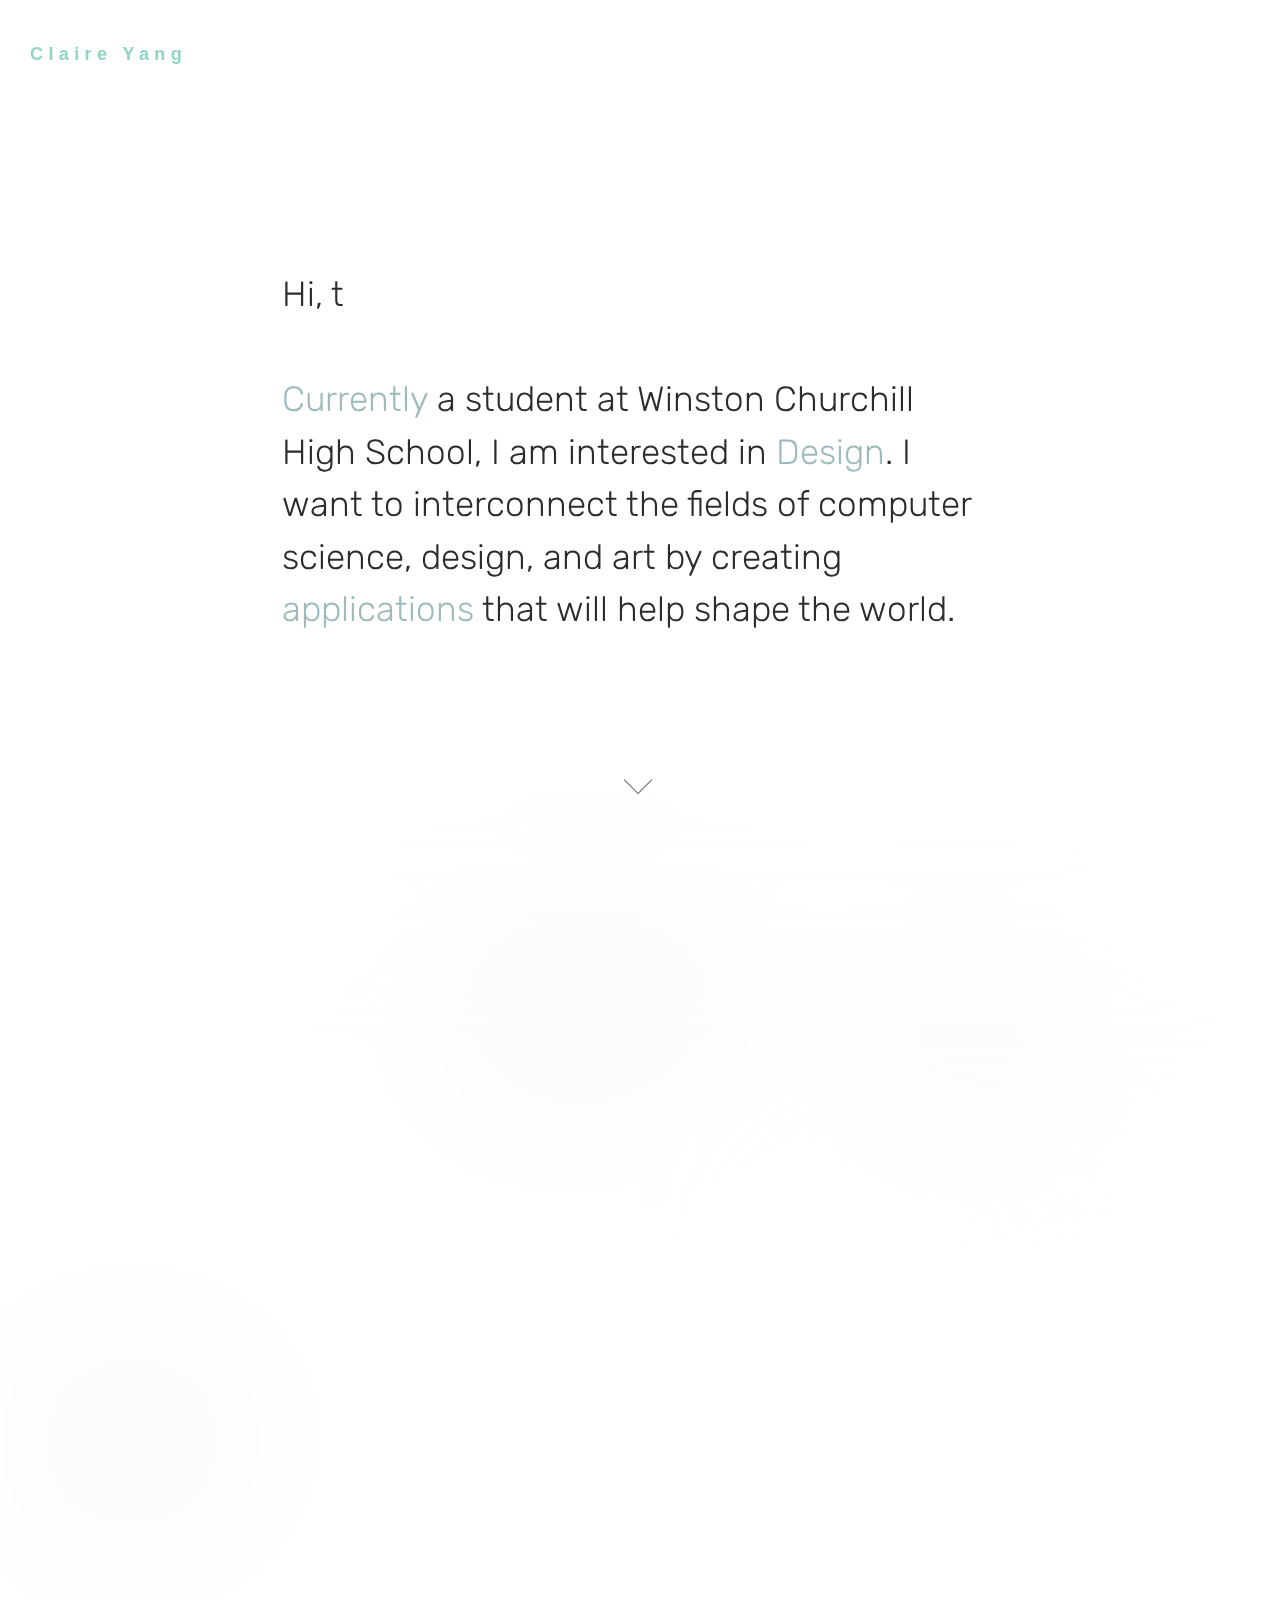
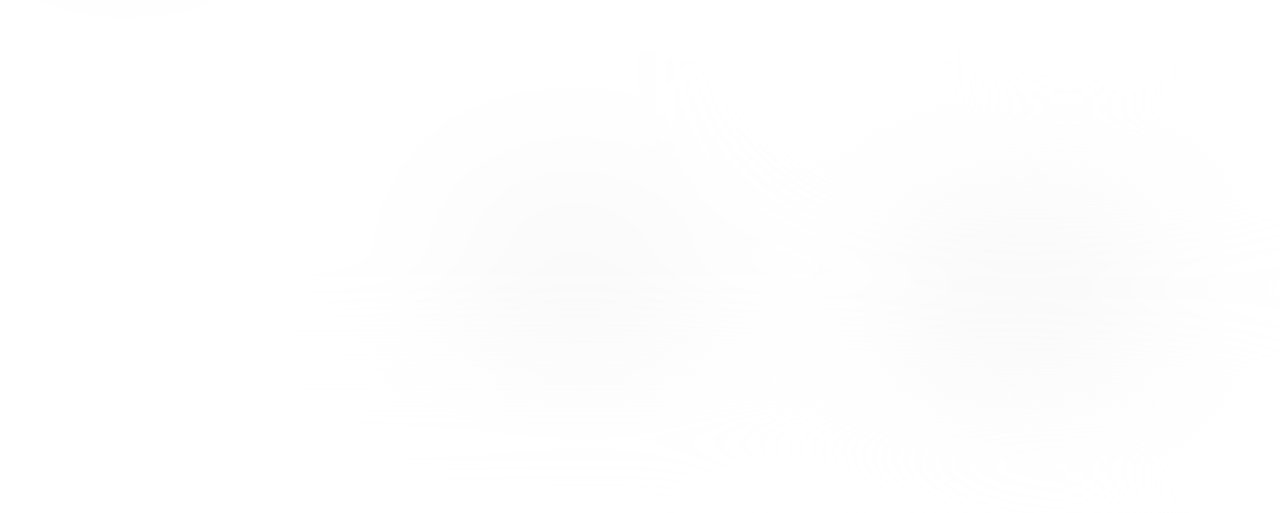
==== commit 0ebe1d44: "Update index.html" ====
--- a/index.html
+++ b/index.html
@@ -32,19 +32,6 @@
  					<a id="dark-logo" class="logotype" href="index.html"><strong>Claire Yang</strong></a>
  	            </div>
 
- 	            <div id="menu" class="right-float clearfix">
- 	                <a href="#" class="open-nav"><span class="hamburger"></span></a>
-
- 	            	<nav id="main-nav">
- 						<ul>
- 							<li class="current-menu-item"><a href="#showcase">Portfolio</a>
- 	                        	<ul class="submenu">
- 	                            	        <li><p style="text-align:left; color:white; font-family: 'quicksand', Arial, sans-serif;font-size: 0.8em;">Artwork+Design+Computation</p></li>
- 							                            </ul>							<li><a href="Resume.pdf" target="_blank">Resume</a></li>
- 	             	                    </ul>
- 	            	</nav>
- 	            </div>
-
  			</div> <!-- END .header-inner -->
  		</header>
 
@@ -191,9 +178,6 @@
 
              <!--END .projects-feed-->
              </div>
- 			<div>
- 				<p style="text-align:center; margin:40px; font-size:0.8em;"><a href=“mailto:clairesyyang@hotmail.com”>clairesyyang@hotmail.com</a>   |   240-444-2303  |  <br>Please contact me if you have any questions :) </p>
- 			</div>
 
          <!--END .site-content-->
          </section>
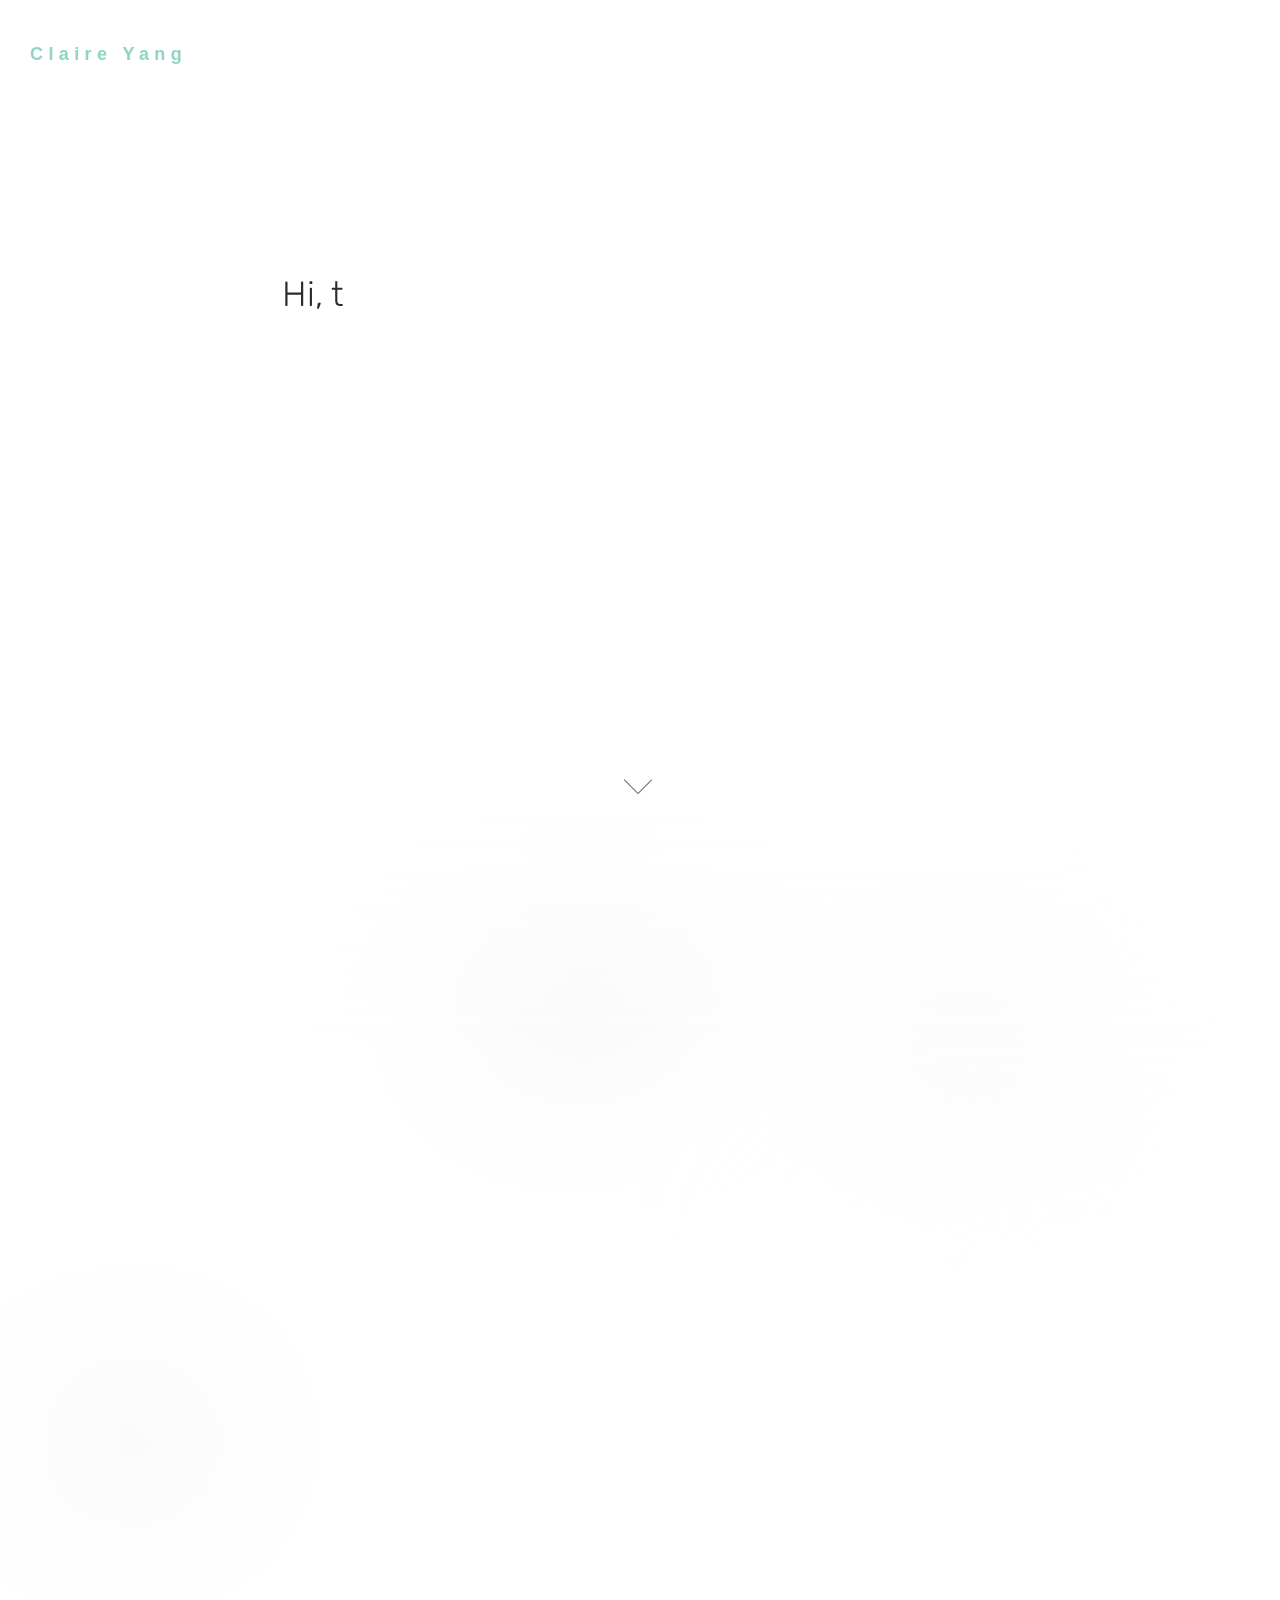
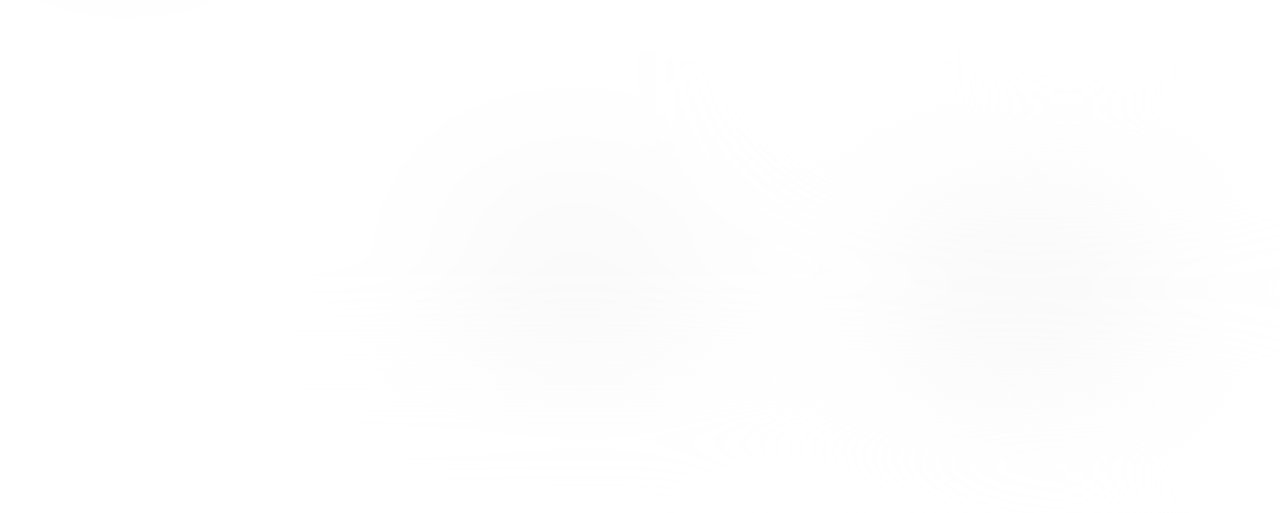
==== commit 46b64928: "Update index.html" ====
--- a/index.html
+++ b/index.html
@@ -40,7 +40,7 @@
              <div class=“cf"></div>
              	
              	<div class="site-tagline">
-                 	<p><span class="hoverIntro">Hello, I'm Claire Yang.</span></br> </br><a href="#" class ="hoverWord" data-words="Currently|2016-2020">Currently</a> a student at Winston Churchill High School, I am interested in <a href=“#" class="hoverWord" data-words = "Design|Communications">Design</a>. I want to interconnect the fields of computer science, design, and art by creating <a href="#" class="hoverWord" data-words = "applications|software">applications</a> that will help shape the world.</p>
+                 	<p><span class="hoverIntro">Thinking about the whirlpool effect and the black hole, it reminded me about the idea of suction and being stuck in the unknown.  I wanted to connect the ideas of being sucked into a whirlpool and being unable to escape its grasp.  Currently, many people are attached to their electronics.  Whenever I hang out with my friends, we always end up sucked into our phones, scrolling through Facebook and Instagram and opening up Snapchats. This piece interprets the addictive nature of social media and other applications. People are ignoring the useful applications already on devices like messages, mail, notes, and maps. Instead, they are downloading more and more popular applications. Rather than using the electronics for its true purpose, they have become a way to waste time and avoid conversations. The water bottle bottoms on top of the swirling applications represent the attention sucking affect certain applications have.  The hot glue and wires connect the applications, representing the widespread addiction of certain applications. The obsession of electronics and its effects on society have been widespread in developed nations and can lead to the downfall of verbal communication.</p>
 
              	</div>
                  <section id="scrollArrow" class="demo"><!--codepen from Naoya-->
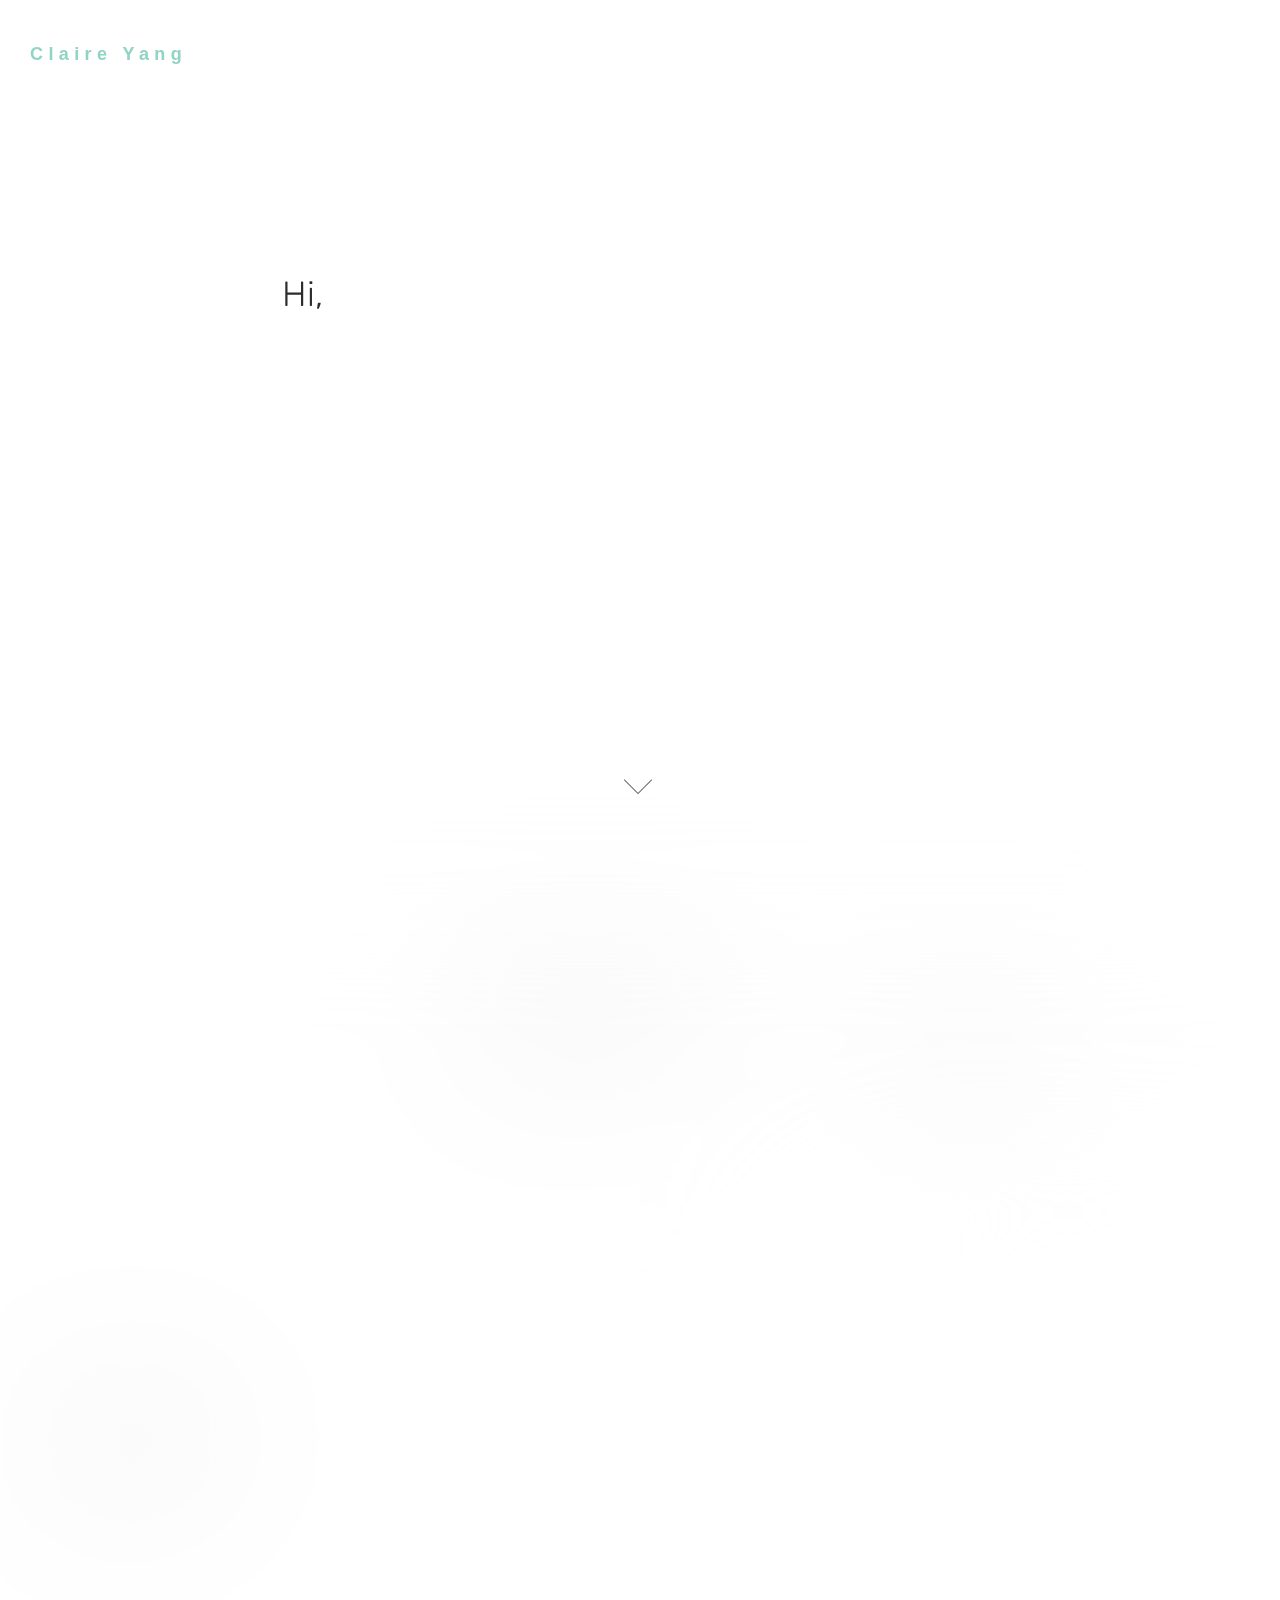
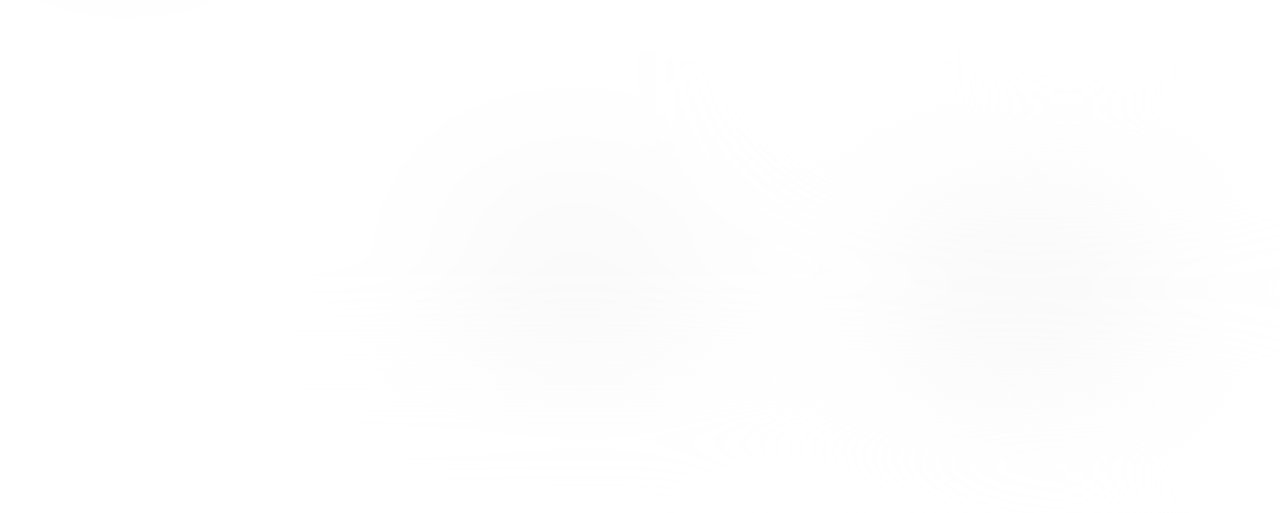
==== commit 9f72906c: "Update index.html" ====
--- a/index.html
+++ b/index.html
@@ -40,7 +40,7 @@
              <div class=“cf"></div>
              	
              	<div class="site-tagline">
-                 	<p><span class="hoverIntro">Thinking about the whirlpool effect and the black hole, it reminded me about the idea of suction and being stuck in the unknown.  I wanted to connect the ideas of being sucked into a whirlpool and being unable to escape its grasp.  Currently, many people are attached to their electronics.  Whenever I hang out with my friends, we always end up sucked into our phones, scrolling through Facebook and Instagram and opening up Snapchats. This piece interprets the addictive nature of social media and other applications. People are ignoring the useful applications already on devices like messages, mail, notes, and maps. Instead, they are downloading more and more popular applications. Rather than using the electronics for its true purpose, they have become a way to waste time and avoid conversations. The water bottle bottoms on top of the swirling applications represent the attention sucking affect certain applications have.  The hot glue and wires connect the applications, representing the widespread addiction of certain applications. The obsession of electronics and its effects on society have been widespread in developed nations and can lead to the downfall of verbal communication.</p>
+                 	<p><span class="hoverIntro"></p>
 
              	</div>
                  <section id="scrollArrow" class="demo"><!--codepen from Naoya-->
@@ -196,7 +196,7 @@
     <script>
          $(document).ready(function(){
              Typed.new('.hoverIntro', {
-                 strings: ["Hi, this is Claire! Welcome to my portfolio!"],
+                 strings: ["Hi, this is Claire! Below is my RISD Assignment of a transformation of a visual reaction to a phenomenon. I hope you enjoy!"],
                  typeSpeed:95,
                  backDelay: 1200,
                  loop: false,
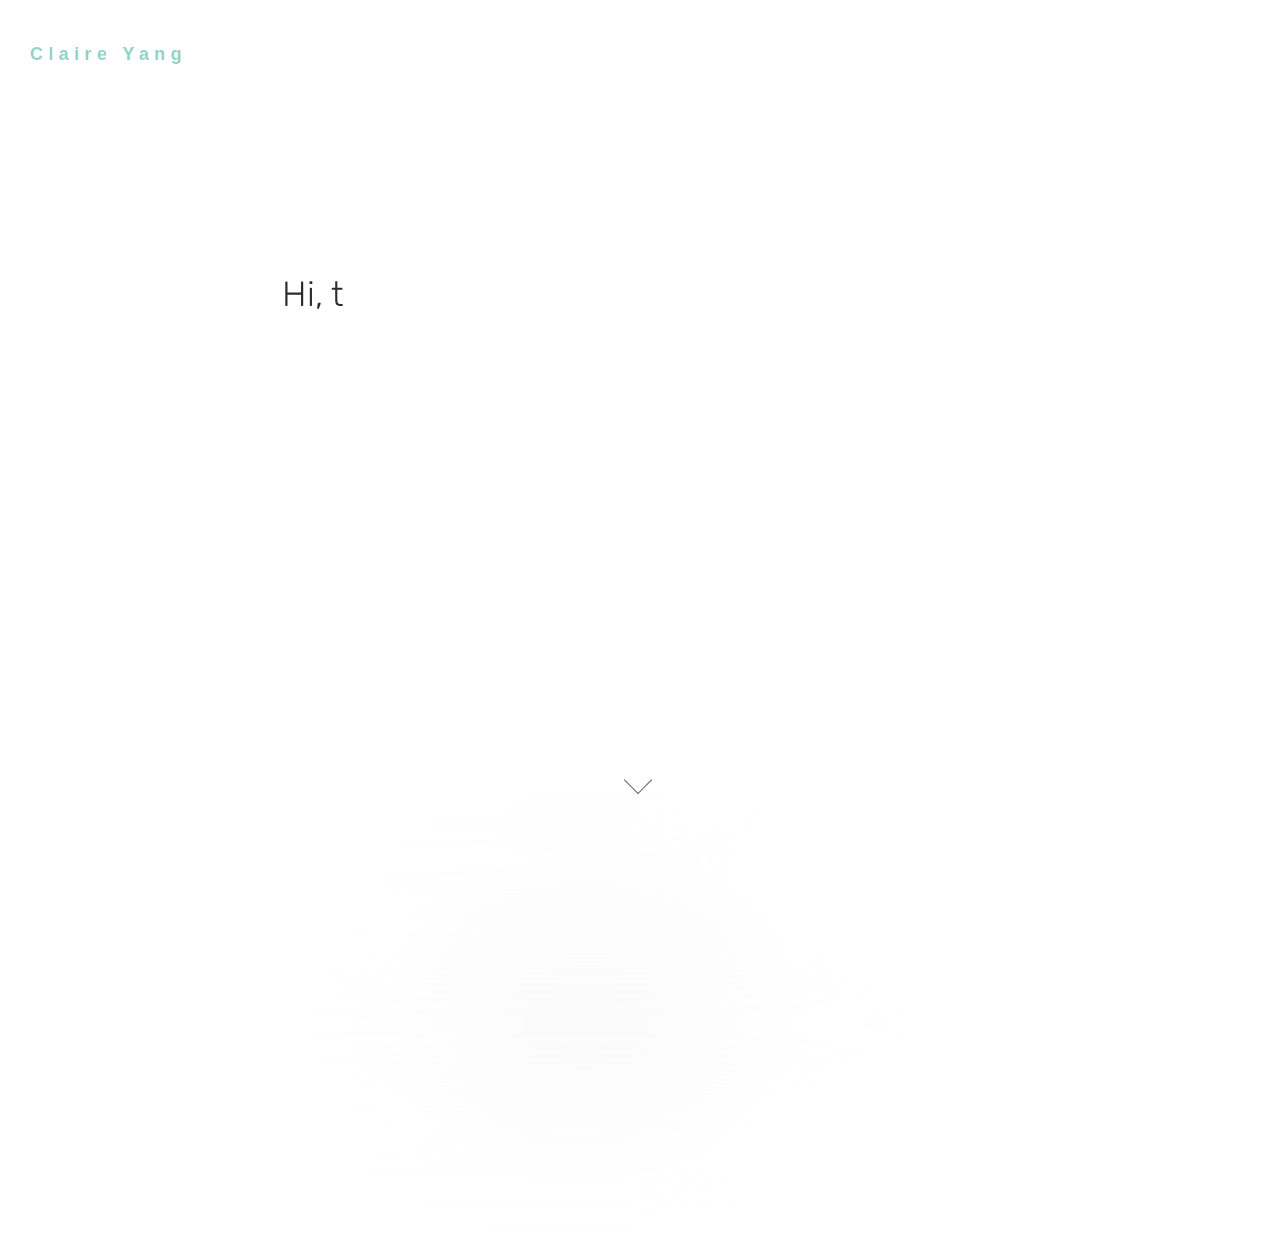
==== commit 926be7ca: "Update index.html" ====
--- a/index.html
+++ b/index.html
@@ -77,105 +77,6 @@
                          <!-- <div class="overlay"></div> --><!--OLD OPACITY THINGY-->
                      </a>
                  </article>
-                 <article class="project cf">
-                     <a href="pages/art/index.html">
-                         <div class="thumb">
-                             <div data-picture data-alt="">
-                                 <div data-src="pages/art/Circle Painter-6.jpg"></div>
-                                 <noscript>
-                                     <img src="pages/art/Circle Painter-6.jpg" alt="" />
-                                 </noscript>
-                             </div>
-                         </div>
-
-                         <div class="project-content-container">
-                             <div class="project-content">
-                                 <div class="table">
-                                     <div class="table-cell">
-                                         <div class="thumbnail-title">art</div>
-
-                                           <p class="thumbnail-description">Interactive art + Code</p>
-                                     </div>
-                                 </div>
-                             </div>
-                         </div>
-                     </a>
-                 </article>
-                 <article class="project cf">
-                     <a href="pages/design/index.html" >
-                         <div class="thumb">
-                             <div data-picture data-alt="">
-                                 <div data-src="pages/design/Glow Night.pdf"></div>
-
-                                 <noscript>
-                                     <img src="pages/design/Glow Night.pdf" alt="" />
-                                 </noscript>
-                             </div>
-                         </div>
-
-                         <div class="project-content-container">
-                             <div class="project-content">
-                                 <div class="table">
-                                     <div class="table-cell">
-                                         <div class="thumbnail-title"> design</div>
-
-                                           <p class="thumbnail-description">Logo + Flyers</p>
-                                     </div>
-                                 </div>
-                             </div>
-                         </div>
-                     </a>
-                 </article>
-                 <!--used to have this "data-tilt data-tilt-max = "2" " right in project cf-->
-                 <article class="project cf" >
-                     <a href="pages/graphic/index.html">
-                         <div class="thumb">
-                             <div data-picture data-alt="">
-                                 <div data-src="pages/graphic/Data Graphic.pdf"></div>
-                                 <noscript>
-                                     <img src="pages/graphic/Data Graphic.pdf" alt="" />
-                                 </noscript>
-                             </div>
-                         </div>
-
-                         <div class="project-content-container">
-                             <div class="project-content">
-                                 <div class="table">
-                                     <div class="table-cell">
-                                        <div class="thumbnail-title">Graphic</div>
-                                           <p class="thumbnail-description">MoCo Student Graphic Designer</p>
-                                     </div>
-                                 </div>
-                             </div>
-                         </div>
-                     </a>
-                 </article>
-                 <article class="project cf">
-                     <a href="pages/computation/index.html">
-                         <div class="thumb">
-                             <div data-picture data-alt="">
-                                 <div data-src="pages/computation/Dorm.png"></div>
-                                 <noscript>
-                                     <img src="pages/computation/Dorm.png" alt="" />
-                                 </noscript>
-                             </div>
-                         </div>
-
-                         <div class="project-content-container">
-                             <div class="project-content">
-                                 <div class="table">
-                                     <div class="table-cell">
-                                         <div class="thumbnail-title">Computing</div>
-
-                                          <p class="thumbnail-description">Computer Science Project</p>
-                                                                                            </div>
-                                 </div>
-                             </div>
-                         </div>
-                     </a>
-                 </article>
-
-
              <!--END .projects-feed-->
              </div>
 
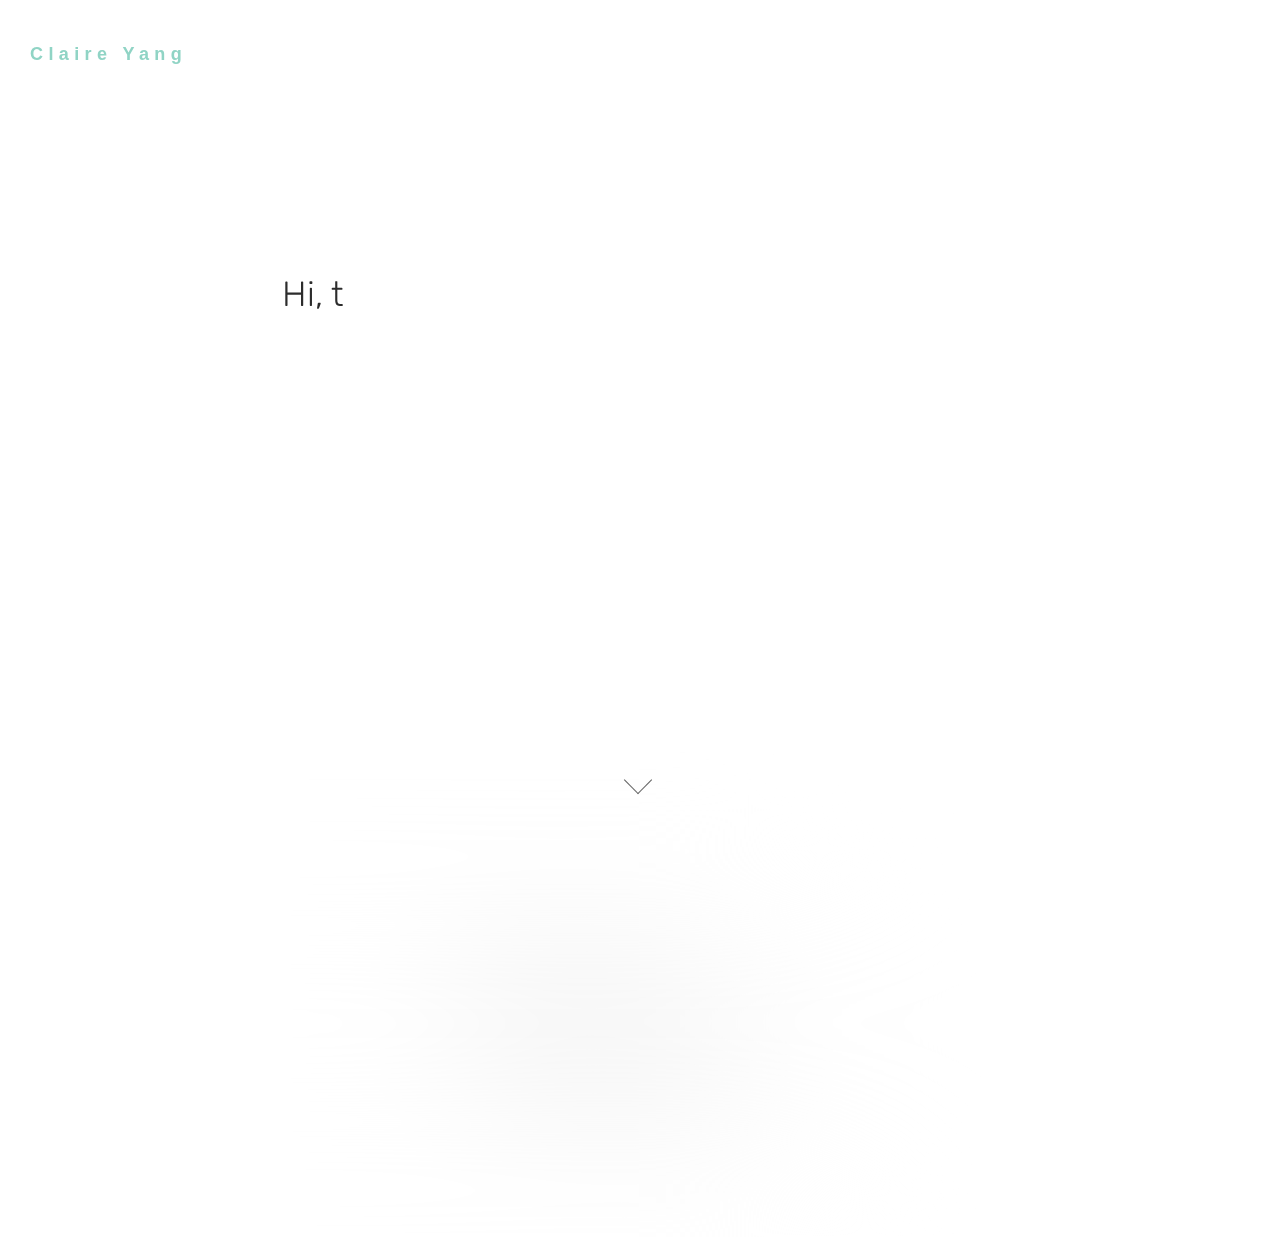
==== commit 92a24e5f: "Update index.html" ====
--- a/index.html
+++ b/index.html
@@ -52,12 +52,12 @@
              <div class="projects-feed cf">
 
                  <article class="project cf">
-                     <a href="pages/portfolio1/index.html">
+                     <a href="pages/assignment/index.html">
                          <div class="thumb">
                              <div data-picture data-alt="">
-                                 <div data-src="pages/portfolio1/Claire with Leafgrayscale.jpg"></div>
+                                 <div data-src="pages/assignment/Claire with Leafgrayscale.jpg"></div>
                                  <noscript>
-                                     <img src="pages/portfolio1/Claire with Leafgrayscale.jpg" alt="" />
+                                     <img src="pages/assignment/Claire with Leafgrayscale.jpg" alt="" />
                                  </noscript>
                              </div>
                          </div>
@@ -66,10 +66,10 @@
                              <div class="project-content">
                                  <div class="table">
                                      <div class="table-cell">
-                                         <div class="thumbnail-title">Portfolio</div>
+                                         <div class="thumbnail-title">RISD Assignment</div>
 
 
-                                          <p class="thumbnail-description">Artwork</p>
+                                          <p class="thumbnail-description">Phenomenon: Whirlpool Effect, Blackhole</p>
                                      </div>
                                  </div>
                              </div>
